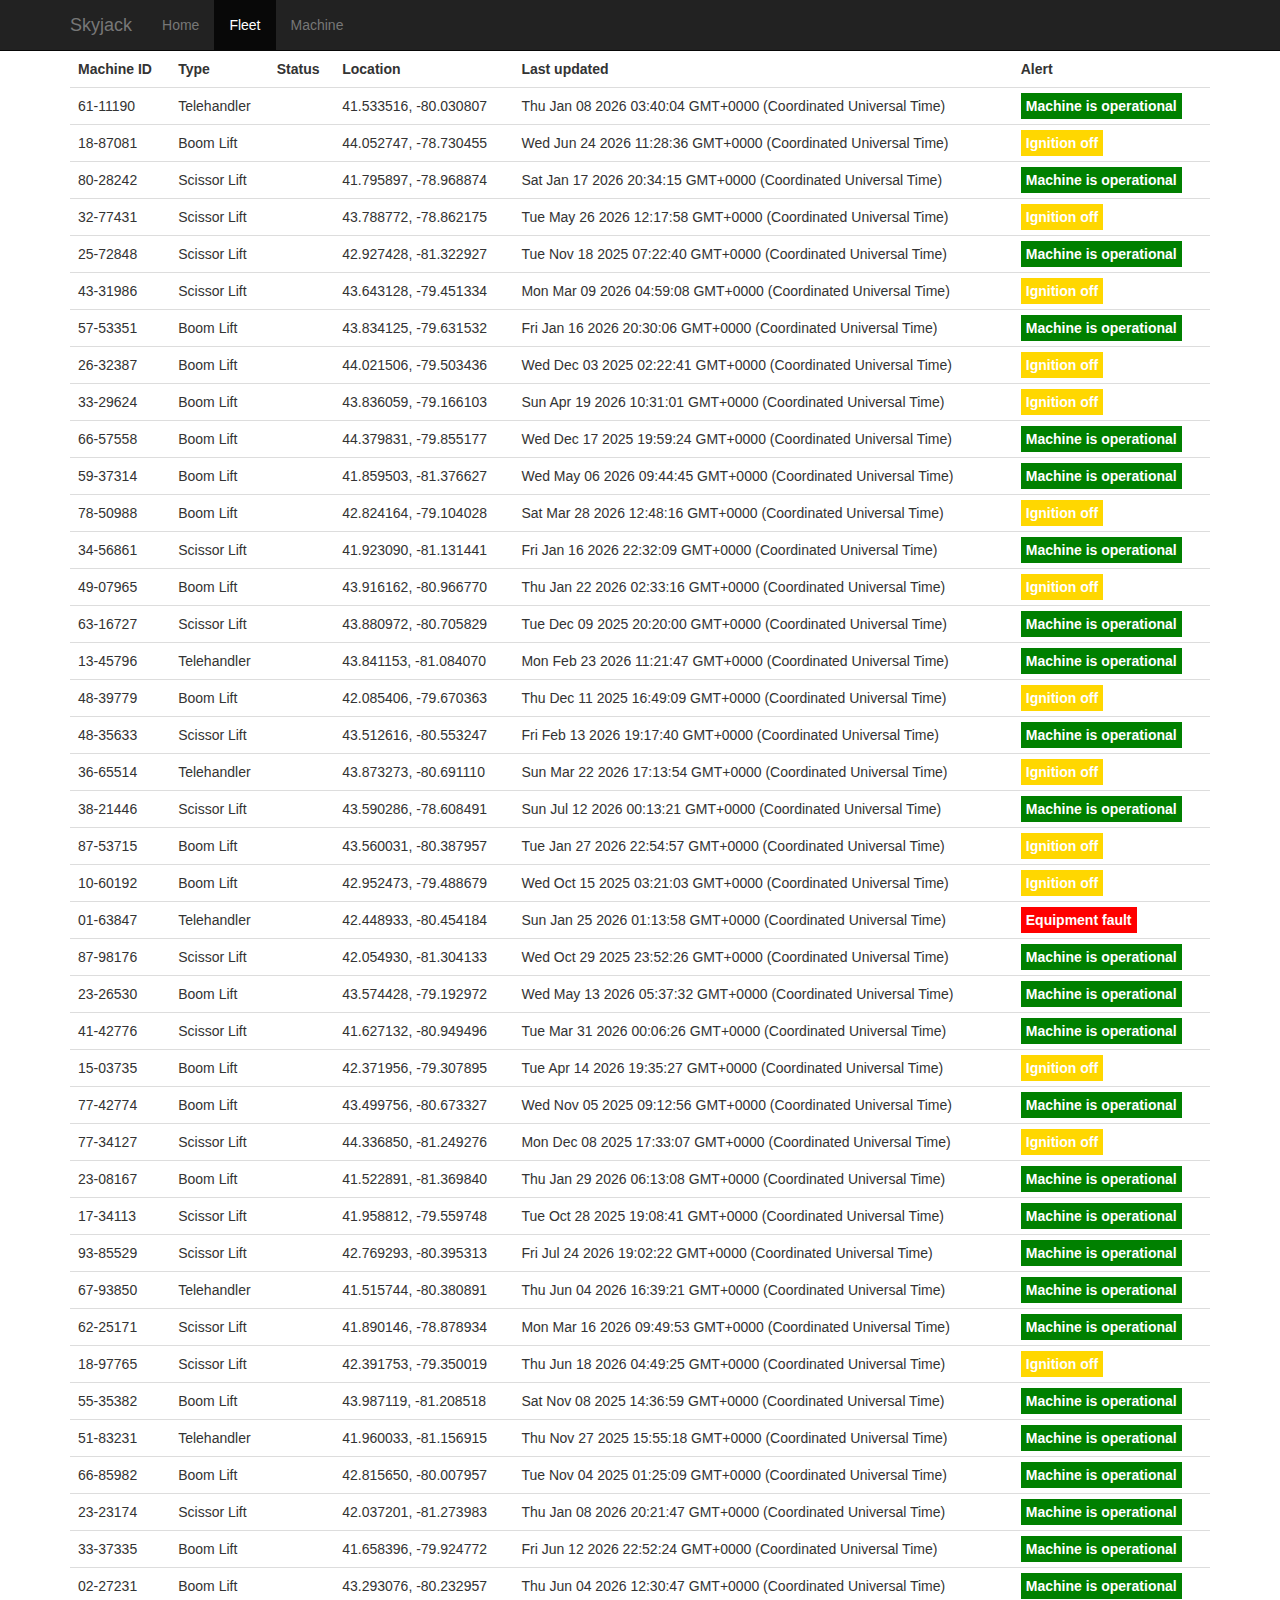
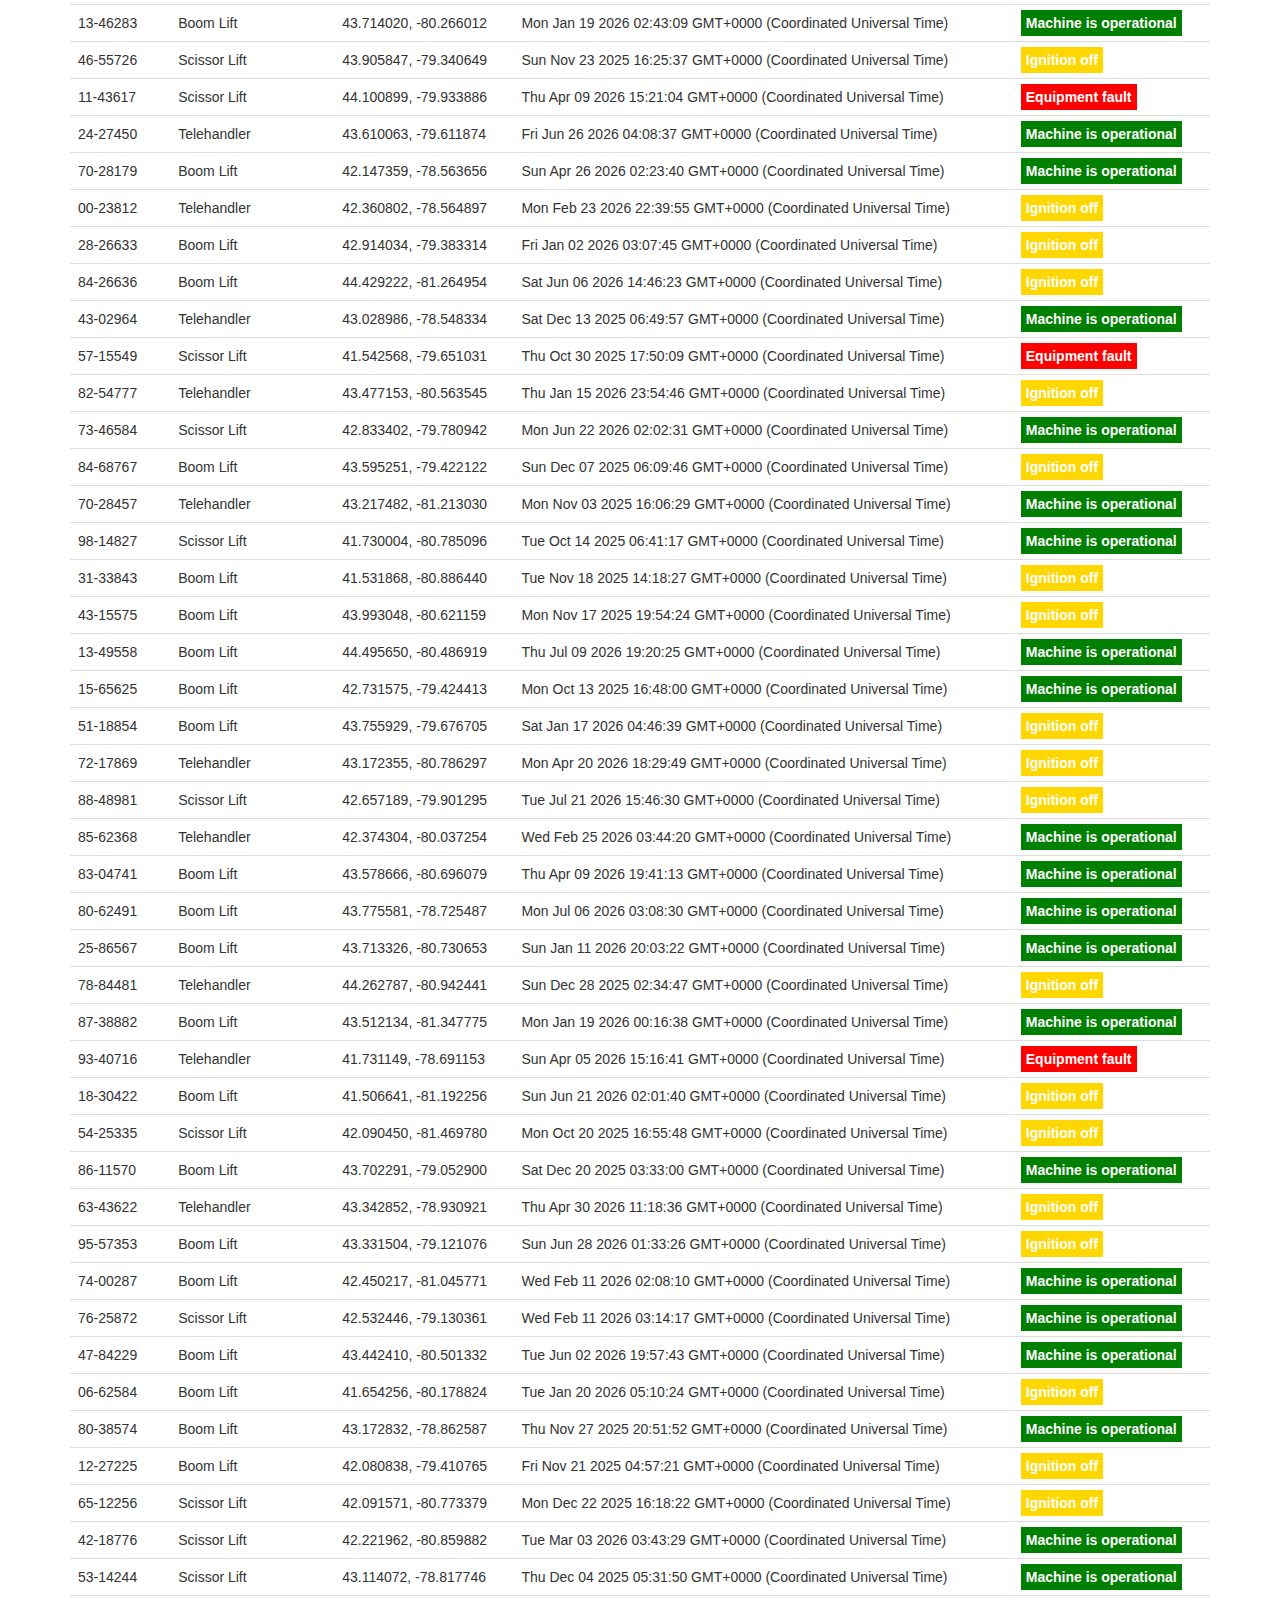
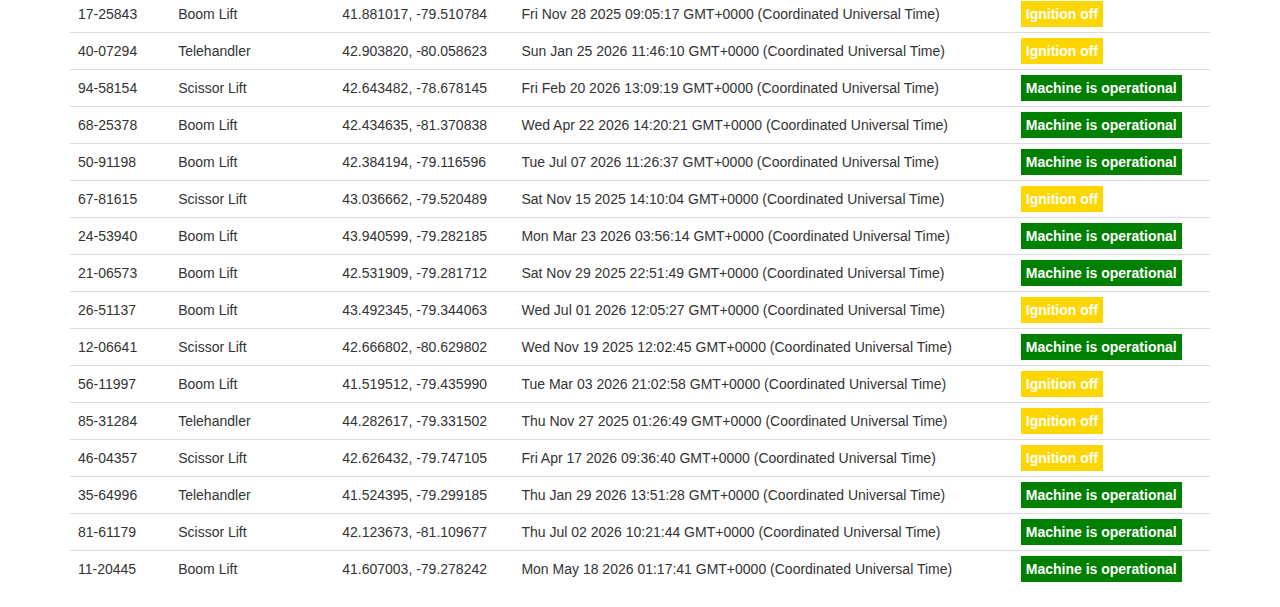
==== fleet.html @ 19a67971 "init" ====
<!doctype html>
<html>
  <head>
    <link href='css/bootstrap.min.css' rel='stylesheet' type='text/css'>
    <link href='css/font-awesome.min.css' rel='stylesheet' type='text/css'>
    <script src='js/jquery.min.js'></script>
    <script src='js/bootstrap.min.js'></script>
    <script src="vex/vex.combined.min.js"></script>
    <script>vex.defaultOptions.className = 'vex-theme-os';</script>
    <link rel="stylesheet" href="vex/vex.css" />
    <link rel="stylesheet" href="vex/vex-theme-os.css" />
    <link href='styles.css' rel='stylesheet' type='text/css'>
    <style>
      .fa.good { color: green; }
      .fa.bad { color: red; }
      .fa.warn { color: gold; }
      span {
        padding: 5px;
        font-weight: bold;
        color: white;
      }
      span.good { background-color: green; }
      span.bad { background-color: red; }
      span.warn { background-color: gold; }
    </style>
  </head>
  <body>
    <div class="navbar navbar-inverse navbar-fixed-top">
      <div class="container">
        <div class="navbar-header">
          <a class="navbar-brand" href="index.html">Skyjack</a>
        </div>
        <div class="collapse navbar-collapse">
          <ul class="nav navbar-nav">
            <li><a href="index.html">Home</a></li>
            <li class='active'><a href="fleet.html">Fleet</a></li>
            <li><a href="machine.html">Machine</a></li>
          </ul>
        </div>
      </div>
    </div>

    <div class='container'>
      <table class='table'>
        <tr>
          <th>Machine ID</th>
          <th>Type</th>
          <th>Status</th>
          <th>Location</th>
          <th>Last updated</th>
          <th>Alert</th>
        </tr>
      </table>
    </div>

    <script>
      function randomString(length, chars) {
        var result = '';
        for (var i = length; i > 0; --i) result += chars[Math.round(Math.random() * (chars.length - 1))];
        return result;
      }

      var machineType = {};
      machineType[0] = 'Scissor Lift';
      machineType[1] = 'Boom Lift';
      machineType[2] = 'Telehandler';

      for (var i = 0; i<100; i++) {
        var newRow = '';
        var rand = Math.random();

        for (var k = 0; k<=5; k++) {
          newRow += '<td>';

          if (k === 0) {
            //machineId
            newRow += randomString(2, '0123456789')+'-'+randomString(5, '0123456789');
          } else if (k === 1) {
            newRow += machineType[Math.round(Math.random()*2)];
          } else if (k === 2) {
            //statusicon
            if (rand > 0.4) {
              newRow += '<i class="good fa fa-thumbs-up"></i>';
            } else if (rand > 0.34) {
              newRow += '<i class="bad fa fa-times"></i>';
            } else {
              newRow += '<i class="warn fa fa-exclamation-triangle"></i>';
            };
          } else if (k === 3) {
            // location
            // 43.558898, -80.270638
            newRow +=  (43 + (Math.random() * 3) - 1.5).toString().substring(0, 9);
            newRow += ', ';
            newRow += (-80 + (Math.random() * 3) - 1.5).toString().substring(0, 10);
          } else if (k === 4) {
            // last updated
            newRow += new Date(new Date() - (Math.random() * 25000000000));
          } else {
            // alert
            if (rand > 0.4) {
              newRow += '<span class="good">Machine is operational</span>';
            } else if (rand > 0.34) {
              newRow += '<span class="bad">Equipment fault</span>';
            } else {
              newRow += '<span class="warn">Ignition off</span>';
            };
          };

          newRow += '</td>';
        };
        $('table').append("<tr>"+newRow+"</tr>");	
      };
    </script>
  </body>
</html>
---- vex/vex.css ----
@keyframes vex-fadein {
  /* line 9, ../sass/_keyframes.sass */
  0% {
    opacity: 0;
  }

  /* line 11, ../sass/_keyframes.sass */
  100% {
    opacity: 1;
  }
}

@-webkit-keyframes vex-fadein {
  /* line 9, ../sass/_keyframes.sass */
  0% {
    opacity: 0;
  }

  /* line 11, ../sass/_keyframes.sass */
  100% {
    opacity: 1;
  }
}

@-moz-keyframes vex-fadein {
  /* line 9, ../sass/_keyframes.sass */
  0% {
    opacity: 0;
  }

  /* line 11, ../sass/_keyframes.sass */
  100% {
    opacity: 1;
  }
}

@-ms-keyframes vex-fadein {
  /* line 9, ../sass/_keyframes.sass */
  0% {
    opacity: 0;
  }

  /* line 11, ../sass/_keyframes.sass */
  100% {
    opacity: 1;
  }
}

@-o-keyframes vex-fadein {
  /* line 9, ../sass/_keyframes.sass */
  0% {
    opacity: 0;
  }

  /* line 11, ../sass/_keyframes.sass */
  100% {
    opacity: 1;
  }
}

@keyframes vex-fadeout {
  /* line 16, ../sass/_keyframes.sass */
  0% {
    opacity: 1;
  }

  /* line 18, ../sass/_keyframes.sass */
  100% {
    opacity: 0;
  }
}

@-webkit-keyframes vex-fadeout {
  /* line 16, ../sass/_keyframes.sass */
  0% {
    opacity: 1;
  }

  /* line 18, ../sass/_keyframes.sass */
  100% {
    opacity: 0;
  }
}

@-moz-keyframes vex-fadeout {
  /* line 16, ../sass/_keyframes.sass */
  0% {
    opacity: 1;
  }

  /* line 18, ../sass/_keyframes.sass */
  100% {
    opacity: 0;
  }
}

@-ms-keyframes vex-fadeout {
  /* line 16, ../sass/_keyframes.sass */
  0% {
    opacity: 1;
  }

  /* line 18, ../sass/_keyframes.sass */
  100% {
    opacity: 0;
  }
}

@-o-keyframes vex-fadeout {
  /* line 16, ../sass/_keyframes.sass */
  0% {
    opacity: 1;
  }

  /* line 18, ../sass/_keyframes.sass */
  100% {
    opacity: 0;
  }
}

@keyframes vex-rotation {
  /* line 127, ../sass/_keyframes.sass */
  0% {
    transform: rotate(0deg);
    -webkit-transform: rotate(0deg);
    -moz-transform: rotate(0deg);
    -ms-transform: rotate(0deg);
    -o-transform: rotate(0deg);
  }

  /* line 129, ../sass/_keyframes.sass */
  100% {
    transform: rotate(359deg);
    -webkit-transform: rotate(359deg);
    -moz-transform: rotate(359deg);
    -ms-transform: rotate(359deg);
    -o-transform: rotate(359deg);
  }
}

@-webkit-keyframes vex-rotation {
  /* line 127, ../sass/_keyframes.sass */
  0% {
    transform: rotate(0deg);
    -webkit-transform: rotate(0deg);
    -moz-transform: rotate(0deg);
    -ms-transform: rotate(0deg);
    -o-transform: rotate(0deg);
  }

  /* line 129, ../sass/_keyframes.sass */
  100% {
    transform: rotate(359deg);
    -webkit-transform: rotate(359deg);
    -moz-transform: rotate(359deg);
    -ms-transform: rotate(359deg);
    -o-transform: rotate(359deg);
  }
}

@-moz-keyframes vex-rotation {
  /* line 127, ../sass/_keyframes.sass */
  0% {
    transform: rotate(0deg);
    -webkit-transform: rotate(0deg);
    -moz-transform: rotate(0deg);
    -ms-transform: rotate(0deg);
    -o-transform: rotate(0deg);
  }

  /* line 129, ../sass/_keyframes.sass */
  100% {
    transform: rotate(359deg);
    -webkit-transform: rotate(359deg);
    -moz-transform: rotate(359deg);
    -ms-transform: rotate(359deg);
    -o-transform: rotate(359deg);
  }
}

@-ms-keyframes vex-rotation {
  /* line 127, ../sass/_keyframes.sass */
  0% {
    transform: rotate(0deg);
    -webkit-transform: rotate(0deg);
    -moz-transform: rotate(0deg);
    -ms-transform: rotate(0deg);
    -o-transform: rotate(0deg);
  }

  /* line 129, ../sass/_keyframes.sass */
  100% {
    transform: rotate(359deg);
    -webkit-transform: rotate(359deg);
    -moz-transform: rotate(359deg);
    -ms-transform: rotate(359deg);
    -o-transform: rotate(359deg);
  }
}

@-o-keyframes vex-rotation {
  /* line 127, ../sass/_keyframes.sass */
  0% {
    transform: rotate(0deg);
    -webkit-transform: rotate(0deg);
    -moz-transform: rotate(0deg);
    -ms-transform: rotate(0deg);
    -o-transform: rotate(0deg);
  }

  /* line 129, ../sass/_keyframes.sass */
  100% {
    transform: rotate(359deg);
    -webkit-transform: rotate(359deg);
    -moz-transform: rotate(359deg);
    -ms-transform: rotate(359deg);
    -o-transform: rotate(359deg);
  }
}

/* line 11, ../sass/vex.sass */
.vex, .vex *, .vex *:before, .vex *:after {
  -webkit-box-sizing: border-box;
  -moz-box-sizing: border-box;
  box-sizing: border-box;
}

/* line 14, ../sass/vex.sass */
.vex {
  position: fixed;
  overflow: auto;
  -webkit-overflow-scrolling: touch;
  z-index: 1111;
  top: 0;
  right: 0;
  bottom: 0;
  left: 0;
}

/* line 25, ../sass/vex.sass */
.vex-overlay {
  background: black;
  filter: alpha(opacity=40);
  -ms-filter: "progid:DXImageTransform.Microsoft.Alpha(Opacity=40)";
}

/* line 30, ../sass/vex.sass */
.vex-overlay {
  animation: vex-fadein 0.5s;
  -webkit-animation: vex-fadein 0.5s;
  -moz-animation: vex-fadein 0.5s;
  -ms-animation: vex-fadein 0.5s;
  -o-animation: vex-fadein 0.5s;
  -webkit-backface-visibility: hidden;
  position: fixed;
  background: rgba(0, 0, 0, 0.4);
  top: 0;
  right: 0;
  bottom: 0;
  left: 0;
}
/* line 39, ../sass/vex.sass */
.vex.vex-closing .vex-overlay {
  animation: vex-fadeout 0.5s;
  -webkit-animation: vex-fadeout 0.5s;
  -moz-animation: vex-fadeout 0.5s;
  -ms-animation: vex-fadeout 0.5s;
  -o-animation: vex-fadeout 0.5s;
  -webkit-backface-visibility: hidden;
}

/* line 42, ../sass/vex.sass */
.vex-content {
  animation: vex-fadein 0.5s;
  -webkit-animation: vex-fadein 0.5s;
  -moz-animation: vex-fadein 0.5s;
  -ms-animation: vex-fadein 0.5s;
  -o-animation: vex-fadein 0.5s;
  -webkit-backface-visibility: hidden;
  background: white;
}
/* line 46, ../sass/vex.sass */
.vex.vex-closing .vex-content {
  animation: vex-fadeout 0.5s;
  -webkit-animation: vex-fadeout 0.5s;
  -moz-animation: vex-fadeout 0.5s;
  -ms-animation: vex-fadeout 0.5s;
  -o-animation: vex-fadeout 0.5s;
  -webkit-backface-visibility: hidden;
}

/* line 49, ../sass/vex.sass */
.vex-close:before {
  font-family: Arial, sans-serif;
  content: "\00D7";
}

/* line 53, ../sass/vex.sass */
.vex-dialog-form {
  margin: 0;
}

/* line 56, ../sass/vex.sass */
.vex-dialog-button {
  -webkit-appearance: none;
  cursor: pointer;
}

/* line 60, ../sass/vex.sass */
.vex-loading-spinner {
  animation: vex-rotation 0.7s linear infinite;
  -webkit-animation: vex-rotation 0.7s linear infinite;
  -moz-animation: vex-rotation 0.7s linear infinite;
  -ms-animation: vex-rotation 0.7s linear infinite;
  -o-animation: vex-rotation 0.7s linear infinite;
  -webkit-backface-visibility: hidden;
  -webkit-box-shadow: 0 0 1em rgba(0, 0, 0, 0.1);
  -moz-box-shadow: 0 0 1em rgba(0, 0, 0, 0.1);
  box-shadow: 0 0 1em rgba(0, 0, 0, 0.1);
  position: fixed;
  z-index: 1112;
  margin: auto;
  top: 0;
  right: 0;
  bottom: 0;
  left: 0;
  height: 2em;
  width: 2em;
  background: white;
}

/* line 76, ../sass/vex.sass */
body.vex-open {
  overflow: hidden;
}
---- vex/vex-theme-os.css ----
@keyframes vex-flyin {
  /* line 25, ../sass/_keyframes.sass */
  0% {
    opacity: 0;
    transform: translateY(-40px);
    -webkit-transform: translateY(-40px);
    -moz-transform: translateY(-40px);
    -ms-transform: translateY(-40px);
    -o-transform: translateY(-40px);
  }

  /* line 28, ../sass/_keyframes.sass */
  100% {
    opacity: 1;
    transform: translateY(0);
    -webkit-transform: translateY(0);
    -moz-transform: translateY(0);
    -ms-transform: translateY(0);
    -o-transform: translateY(0);
  }
}

@-webkit-keyframes vex-flyin {
  /* line 25, ../sass/_keyframes.sass */
  0% {
    opacity: 0;
    transform: translateY(-40px);
    -webkit-transform: translateY(-40px);
    -moz-transform: translateY(-40px);
    -ms-transform: translateY(-40px);
    -o-transform: translateY(-40px);
  }

  /* line 28, ../sass/_keyframes.sass */
  100% {
    opacity: 1;
    transform: translateY(0);
    -webkit-transform: translateY(0);
    -moz-transform: translateY(0);
    -ms-transform: translateY(0);
    -o-transform: translateY(0);
  }
}

@-moz-keyframes vex-flyin {
  /* line 25, ../sass/_keyframes.sass */
  0% {
    opacity: 0;
    transform: translateY(-40px);
    -webkit-transform: translateY(-40px);
    -moz-transform: translateY(-40px);
    -ms-transform: translateY(-40px);
    -o-transform: translateY(-40px);
  }

  /* line 28, ../sass/_keyframes.sass */
  100% {
    opacity: 1;
    transform: translateY(0);
    -webkit-transform: translateY(0);
    -moz-transform: translateY(0);
    -ms-transform: translateY(0);
    -o-transform: translateY(0);
  }
}

@-ms-keyframes vex-flyin {
  /* line 25, ../sass/_keyframes.sass */
  0% {
    opacity: 0;
    transform: translateY(-40px);
    -webkit-transform: translateY(-40px);
    -moz-transform: translateY(-40px);
    -ms-transform: translateY(-40px);
    -o-transform: translateY(-40px);
  }

  /* line 28, ../sass/_keyframes.sass */
  100% {
    opacity: 1;
    transform: translateY(0);
    -webkit-transform: translateY(0);
    -moz-transform: translateY(0);
    -ms-transform: translateY(0);
    -o-transform: translateY(0);
  }
}

@-o-keyframes vex-flyin {
  /* line 25, ../sass/_keyframes.sass */
  0% {
    opacity: 0;
    transform: translateY(-40px);
    -webkit-transform: translateY(-40px);
    -moz-transform: translateY(-40px);
    -ms-transform: translateY(-40px);
    -o-transform: translateY(-40px);
  }

  /* line 28, ../sass/_keyframes.sass */
  100% {
    opacity: 1;
    transform: translateY(0);
    -webkit-transform: translateY(0);
    -moz-transform: translateY(0);
    -ms-transform: translateY(0);
    -o-transform: translateY(0);
  }
}

@keyframes vex-flyout {
  /* line 34, ../sass/_keyframes.sass */
  0% {
    opacity: 1;
    transform: translateY(0);
    -webkit-transform: translateY(0);
    -moz-transform: translateY(0);
    -ms-transform: translateY(0);
    -o-transform: translateY(0);
  }

  /* line 37, ../sass/_keyframes.sass */
  100% {
    opacity: 0;
    transform: translateY(-40px);
    -webkit-transform: translateY(-40px);
    -moz-transform: translateY(-40px);
    -ms-transform: translateY(-40px);
    -o-transform: translateY(-40px);
  }
}

@-webkit-keyframes vex-flyout {
  /* line 34, ../sass/_keyframes.sass */
  0% {
    opacity: 1;
    transform: translateY(0);
    -webkit-transform: translateY(0);
    -moz-transform: translateY(0);
    -ms-transform: translateY(0);
    -o-transform: translateY(0);
  }

  /* line 37, ../sass/_keyframes.sass */
  100% {
    opacity: 0;
    transform: translateY(-40px);
    -webkit-transform: translateY(-40px);
    -moz-transform: translateY(-40px);
    -ms-transform: translateY(-40px);
    -o-transform: translateY(-40px);
  }
}

@-moz-keyframes vex-flyout {
  /* line 34, ../sass/_keyframes.sass */
  0% {
    opacity: 1;
    transform: translateY(0);
    -webkit-transform: translateY(0);
    -moz-transform: translateY(0);
    -ms-transform: translateY(0);
    -o-transform: translateY(0);
  }

  /* line 37, ../sass/_keyframes.sass */
  100% {
    opacity: 0;
    transform: translateY(-40px);
    -webkit-transform: translateY(-40px);
    -moz-transform: translateY(-40px);
    -ms-transform: translateY(-40px);
    -o-transform: translateY(-40px);
  }
}

@-ms-keyframes vex-flyout {
  /* line 34, ../sass/_keyframes.sass */
  0% {
    opacity: 1;
    transform: translateY(0);
    -webkit-transform: translateY(0);
    -moz-transform: translateY(0);
    -ms-transform: translateY(0);
    -o-transform: translateY(0);
  }

  /* line 37, ../sass/_keyframes.sass */
  100% {
    opacity: 0;
    transform: translateY(-40px);
    -webkit-transform: translateY(-40px);
    -moz-transform: translateY(-40px);
    -ms-transform: translateY(-40px);
    -o-transform: translateY(-40px);
  }
}

@-o-keyframes vex-flyout {
  /* line 34, ../sass/_keyframes.sass */
  0% {
    opacity: 1;
    transform: translateY(0);
    -webkit-transform: translateY(0);
    -moz-transform: translateY(0);
    -ms-transform: translateY(0);
    -o-transform: translateY(0);
  }

  /* line 37, ../sass/_keyframes.sass */
  100% {
    opacity: 0;
    transform: translateY(-40px);
    -webkit-transform: translateY(-40px);
    -moz-transform: translateY(-40px);
    -ms-transform: translateY(-40px);
    -o-transform: translateY(-40px);
  }
}

@keyframes vex-pulse {
  /* line 136, ../sass/_keyframes.sass */
  0% {
    -webkit-box-shadow: inset 0 0 0 300px transparent;
    -moz-box-shadow: inset 0 0 0 300px transparent;
    box-shadow: inset 0 0 0 300px transparent;
  }

  /* line 138, ../sass/_keyframes.sass */
  70% {
    -webkit-box-shadow: inset 0 0 0 300px rgba(255, 255, 255, 0.25);
    -moz-box-shadow: inset 0 0 0 300px rgba(255, 255, 255, 0.25);
    box-shadow: inset 0 0 0 300px rgba(255, 255, 255, 0.25);
  }

  /* line 140, ../sass/_keyframes.sass */
  100% {
    -webkit-box-shadow: inset 0 0 0 300px transparent;
    -moz-box-shadow: inset 0 0 0 300px transparent;
    box-shadow: inset 0 0 0 300px transparent;
  }
}

@-webkit-keyframes vex-pulse {
  /* line 136, ../sass/_keyframes.sass */
  0% {
    -webkit-box-shadow: inset 0 0 0 300px transparent;
    -moz-box-shadow: inset 0 0 0 300px transparent;
    box-shadow: inset 0 0 0 300px transparent;
  }

  /* line 138, ../sass/_keyframes.sass */
  70% {
    -webkit-box-shadow: inset 0 0 0 300px rgba(255, 255, 255, 0.25);
    -moz-box-shadow: inset 0 0 0 300px rgba(255, 255, 255, 0.25);
    box-shadow: inset 0 0 0 300px rgba(255, 255, 255, 0.25);
  }

  /* line 140, ../sass/_keyframes.sass */
  100% {
    -webkit-box-shadow: inset 0 0 0 300px transparent;
    -moz-box-shadow: inset 0 0 0 300px transparent;
    box-shadow: inset 0 0 0 300px transparent;
  }
}

@-moz-keyframes vex-pulse {
  /* line 136, ../sass/_keyframes.sass */
  0% {
    -webkit-box-shadow: inset 0 0 0 300px transparent;
    -moz-box-shadow: inset 0 0 0 300px transparent;
    box-shadow: inset 0 0 0 300px transparent;
  }

  /* line 138, ../sass/_keyframes.sass */
  70% {
    -webkit-box-shadow: inset 0 0 0 300px rgba(255, 255, 255, 0.25);
    -moz-box-shadow: inset 0 0 0 300px rgba(255, 255, 255, 0.25);
    box-shadow: inset 0 0 0 300px rgba(255, 255, 255, 0.25);
  }

  /* line 140, ../sass/_keyframes.sass */
  100% {
    -webkit-box-shadow: inset 0 0 0 300px transparent;
    -moz-box-shadow: inset 0 0 0 300px transparent;
    box-shadow: inset 0 0 0 300px transparent;
  }
}

@-ms-keyframes vex-pulse {
  /* line 136, ../sass/_keyframes.sass */
  0% {
    -webkit-box-shadow: inset 0 0 0 300px transparent;
    -moz-box-shadow: inset 0 0 0 300px transparent;
    box-shadow: inset 0 0 0 300px transparent;
  }

  /* line 138, ../sass/_keyframes.sass */
  70% {
    -webkit-box-shadow: inset 0 0 0 300px rgba(255, 255, 255, 0.25);
    -moz-box-shadow: inset 0 0 0 300px rgba(255, 255, 255, 0.25);
    box-shadow: inset 0 0 0 300px rgba(255, 255, 255, 0.25);
  }

  /* line 140, ../sass/_keyframes.sass */
  100% {
    -webkit-box-shadow: inset 0 0 0 300px transparent;
    -moz-box-shadow: inset 0 0 0 300px transparent;
    box-shadow: inset 0 0 0 300px transparent;
  }
}

@-o-keyframes vex-pulse {
  /* line 136, ../sass/_keyframes.sass */
  0% {
    -webkit-box-shadow: inset 0 0 0 300px transparent;
    -moz-box-shadow: inset 0 0 0 300px transparent;
    box-shadow: inset 0 0 0 300px transparent;
  }

  /* line 138, ../sass/_keyframes.sass */
  70% {
    -webkit-box-shadow: inset 0 0 0 300px rgba(255, 255, 255, 0.25);
    -moz-box-shadow: inset 0 0 0 300px rgba(255, 255, 255, 0.25);
    box-shadow: inset 0 0 0 300px rgba(255, 255, 255, 0.25);
  }

  /* line 140, ../sass/_keyframes.sass */
  100% {
    -webkit-box-shadow: inset 0 0 0 300px transparent;
    -moz-box-shadow: inset 0 0 0 300px transparent;
    box-shadow: inset 0 0 0 300px transparent;
  }
}

/* line 13, ../sass/vex-theme-os.sass */
.vex.vex-theme-os {
  padding-top: 160px;
  padding-bottom: 160px;
}
/* line 17, ../sass/vex-theme-os.sass */
.vex.vex-theme-os.vex-closing .vex-content {
  animation: vex-flyout 0.5s;
  -webkit-animation: vex-flyout 0.5s;
  -moz-animation: vex-flyout 0.5s;
  -ms-animation: vex-flyout 0.5s;
  -o-animation: vex-flyout 0.5s;
  -webkit-backface-visibility: hidden;
}
/* line 20, ../sass/vex-theme-os.sass */
.vex.vex-theme-os .vex-content {
  animation: vex-flyin 0.5s;
  -webkit-animation: vex-flyin 0.5s;
  -moz-animation: vex-flyin 0.5s;
  -ms-animation: vex-flyin 0.5s;
  -o-animation: vex-flyin 0.5s;
  -webkit-backface-visibility: hidden;
}
/* line 23, ../sass/vex-theme-os.sass */
.vex.vex-theme-os .vex-content {
  -webkit-border-radius: 5px;
  -moz-border-radius: 5px;
  -ms-border-radius: 5px;
  -o-border-radius: 5px;
  border-radius: 5px;
  -webkit-box-shadow: inset 0 1px #a6a6a6, 0 0 0 1px rgba(0, 0, 0, 0.08);
  -moz-box-shadow: inset 0 1px #a6a6a6, 0 0 0 1px rgba(0, 0, 0, 0.08);
  box-shadow: inset 0 1px #a6a6a6, 0 0 0 1px rgba(0, 0, 0, 0.08);
  font-family: "Helvetica Neue", sans-serif;
  border-top: 20px solid #bbbbbb;
  background: #f0f0f0;
  color: #444444;
  padding: 1em;
  position: relative;
  margin: 0 auto;
  max-width: 100%;
  width: 450px;
  font-size: 1.1em;
  line-height: 1.5em;
}
/* line 38, ../sass/vex-theme-os.sass */
.vex.vex-theme-os .vex-content h1, .vex.vex-theme-os .vex-content h2, .vex.vex-theme-os .vex-content h3, .vex.vex-theme-os .vex-content h4, .vex.vex-theme-os .vex-content h5, .vex.vex-theme-os .vex-content h6, .vex.vex-theme-os .vex-content p, .vex.vex-theme-os .vex-content ul, .vex.vex-theme-os .vex-content li {
  color: inherit;
}
/* line 41, ../sass/vex-theme-os.sass */
.vex.vex-theme-os .vex-close {
  -webkit-border-radius: 0 5px 0 0;
  -moz-border-radius: 0 5px 0 0;
  -ms-border-radius: 0 5px 0 0;
  -o-border-radius: 0 5px 0 0;
  border-radius: 0 5px 0 0;
  position: absolute;
  top: 0;
  right: 0;
  cursor: pointer;
}
/* line 48, ../sass/vex-theme-os.sass */
.vex.vex-theme-os .vex-close:before {
  -webkit-border-radius: 3px;
  -moz-border-radius: 3px;
  -ms-border-radius: 3px;
  -o-border-radius: 3px;
  border-radius: 3px;
  position: absolute;
  content: "\00D7";
  font-size: 26px;
  font-weight: normal;
  line-height: 31px;
  height: 30px;
  width: 30px;
  text-align: center;
  top: 3px;
  right: 3px;
  color: #bbbbbb;
  background: transparent;
}
/* line 63, ../sass/vex-theme-os.sass */
.vex.vex-theme-os .vex-close:hover:before, .vex.vex-theme-os .vex-close:active:before {
  color: #777777;
  background: #e0e0e0;
}
/* line 69, ../sass/vex-theme-os.sass */
.vex.vex-theme-os .vex-dialog-form .vex-dialog-message {
  margin-bottom: 0.5em;
}
/* line 72, ../sass/vex-theme-os.sass */
.vex.vex-theme-os .vex-dialog-form .vex-dialog-input {
  margin-bottom: 1em;
}
/* line 75, ../sass/vex-theme-os.sass */
.vex.vex-theme-os .vex-dialog-form .vex-dialog-input textarea, .vex.vex-theme-os .vex-dialog-form .vex-dialog-input input[type="date"], .vex.vex-theme-os .vex-dialog-form .vex-dialog-input input[type="datetime"], .vex.vex-theme-os .vex-dialog-form .vex-dialog-input input[type="datetime-local"], .vex.vex-theme-os .vex-dialog-form .vex-dialog-input input[type="email"], .vex.vex-theme-os .vex-dialog-form .vex-dialog-input input[type="month"], .vex.vex-theme-os .vex-dialog-form .vex-dialog-input input[type="number"], .vex.vex-theme-os .vex-dialog-form .vex-dialog-input input[type="password"], .vex.vex-theme-os .vex-dialog-form .vex-dialog-input input[type="search"], .vex.vex-theme-os .vex-dialog-form .vex-dialog-input input[type="tel"], .vex.vex-theme-os .vex-dialog-form .vex-dialog-input input[type="text"], .vex.vex-theme-os .vex-dialog-form .vex-dialog-input input[type="time"], .vex.vex-theme-os .vex-dialog-form .vex-dialog-input input[type="url"], .vex.vex-theme-os .vex-dialog-form .vex-dialog-input input[type="week"] {
  -webkit-border-radius: 3px;
  -moz-border-radius: 3px;
  -ms-border-radius: 3px;
  -o-border-radius: 3px;
  border-radius: 3px;
  background: white;
  width: 100%;
  padding: 0.25em 0.67em;
  border: 0;
  font-family: inherit;
  font-weight: inherit;
  font-size: inherit;
  min-height: 2.5em;
  margin: 0 0 0.25em;
}
/* line 87, ../sass/vex-theme-os.sass */
.vex.vex-theme-os .vex-dialog-form .vex-dialog-input textarea:focus, .vex.vex-theme-os .vex-dialog-form .vex-dialog-input input[type="date"]:focus, .vex.vex-theme-os .vex-dialog-form .vex-dialog-input input[type="datetime"]:focus, .vex.vex-theme-os .vex-dialog-form .vex-dialog-input input[type="datetime-local"]:focus, .vex.vex-theme-os .vex-dialog-form .vex-dialog-input input[type="email"]:focus, .vex.vex-theme-os .vex-dialog-form .vex-dialog-input input[type="month"]:focus, .vex.vex-theme-os .vex-dialog-form .vex-dialog-input input[type="number"]:focus, .vex.vex-theme-os .vex-dialog-form .vex-dialog-input input[type="password"]:focus, .vex.vex-theme-os .vex-dialog-form .vex-dialog-input input[type="search"]:focus, .vex.vex-theme-os .vex-dialog-form .vex-dialog-input input[type="tel"]:focus, .vex.vex-theme-os .vex-dialog-form .vex-dialog-input input[type="text"]:focus, .vex.vex-theme-os .vex-dialog-form .vex-dialog-input input[type="time"]:focus, .vex.vex-theme-os .vex-dialog-form .vex-dialog-input input[type="url"]:focus, .vex.vex-theme-os .vex-dialog-form .vex-dialog-input input[type="week"]:focus {
  -webkit-box-shadow: inset 0 0 0 1px #3288e6;
  -moz-box-shadow: inset 0 0 0 1px #3288e6;
  box-shadow: inset 0 0 0 1px #3288e6;
  outline: none;
}
/* line 91, ../sass/vex-theme-os.sass */
.vex.vex-theme-os .vex-dialog-form .vex-dialog-buttons {
  *zoom: 1;
}
/* line 38, ../../../../../.rvm/gems/ruby-1.9.3-p194/gems/compass-0.12.2/frameworks/compass/stylesheets/compass/utilities/general/_clearfix.scss */
.vex.vex-theme-os .vex-dialog-form .vex-dialog-buttons:after {
  content: "";
  display: table;
  clear: both;
}
/* line 94, ../sass/vex-theme-os.sass */
.vex.vex-theme-os .vex-dialog-button {
  -webkit-border-radius: 3px;
  -moz-border-radius: 3px;
  -ms-border-radius: 3px;
  -o-border-radius: 3px;
  border-radius: 3px;
  border: 0;
  float: right;
  margin: 0 0 0 0.5em;
  font-family: inherit;
  text-transform: uppercase;
  letter-spacing: 0.1em;
  font-size: 0.8em;
  line-height: 1em;
  padding: 0.75em 2em;
}
/* line 106, ../sass/vex-theme-os.sass */
.vex.vex-theme-os .vex-dialog-button.vex-last {
  margin-left: 0;
}
/* line 109, ../sass/vex-theme-os.sass */
.vex.vex-theme-os .vex-dialog-button:focus {
  animation: vex-pulse 1.1s infinite;
  -webkit-animation: vex-pulse 1.1s infinite;
  -moz-animation: vex-pulse 1.1s infinite;
  -ms-animation: vex-pulse 1.1s infinite;
  -o-animation: vex-pulse 1.1s infinite;
  -webkit-backface-visibility: hidden;
  outline: none;
}
@media (max-width: 568px) {
  /* line 109, ../sass/vex-theme-os.sass */
  .vex.vex-theme-os .vex-dialog-button:focus {
    animation: none;
    -webkit-animation: none;
    -moz-animation: none;
    -ms-animation: none;
    -o-animation: none;
    -webkit-backface-visibility: hidden;
  }
}
/* line 118, ../sass/vex-theme-os.sass */
.vex.vex-theme-os .vex-dialog-button.vex-dialog-button-primary {
  background: #3288e6;
  color: white;
}
/* line 122, ../sass/vex-theme-os.sass */
.vex.vex-theme-os .vex-dialog-button.vex-dialog-button-secondary {
  background: #e0e0e0;
  color: #777777;
}

/* line 126, ../sass/vex-theme-os.sass */
.vex-loading-spinner.vex-theme-os {
  -webkit-box-shadow: 0 0 0 1px rgba(0, 0, 0, 0.2), 0 0 0.5em rgba(0, 0, 0, 0.2);
  -moz-box-shadow: 0 0 0 1px rgba(0, 0, 0, 0.2), 0 0 0.5em rgba(0, 0, 0, 0.2);
  box-shadow: 0 0 0 1px rgba(0, 0, 0, 0.2), 0 0 0.5em rgba(0, 0, 0, 0.2);
  -webkit-border-radius: 100%;
  -moz-border-radius: 100%;
  -ms-border-radius: 100%;
  -o-border-radius: 100%;
  border-radius: 100%;
  background: rgba(255, 255, 255, 0.2);
  width: 0;
  height: 0;
  border: 1.2em solid #bbbbbb;
  border-top-color: #f0f0f0;
  border-bottom-color: #f0f0f0;
}
---- styles.css ----
body {
  padding-top: 50px;
}
.starter-template {
  padding: 40px 15px;
  text-align: center;
}

div.map {
  width: 100%;
  position: relative;
}

img.map {
  width: 100%;
}

.pin {
  display: block;
  width: 20px;
  height: 20px;
  background-color: #ea2f0c;
  border-radius: 50%;
  position: absolute;
}

#pin1 {	top: 70px; left: 310px; }
#pin2 {	top: 140px; left: 316px; }
#pin3 {	top: 200px; left: 290px; }
#pin4 {	top: 65px; left: 140px; }

.navbar-brand {
  background-image: url('img/Skyjack_LOGO.png');
}

.vex {
  padding: 10% 25%;
}
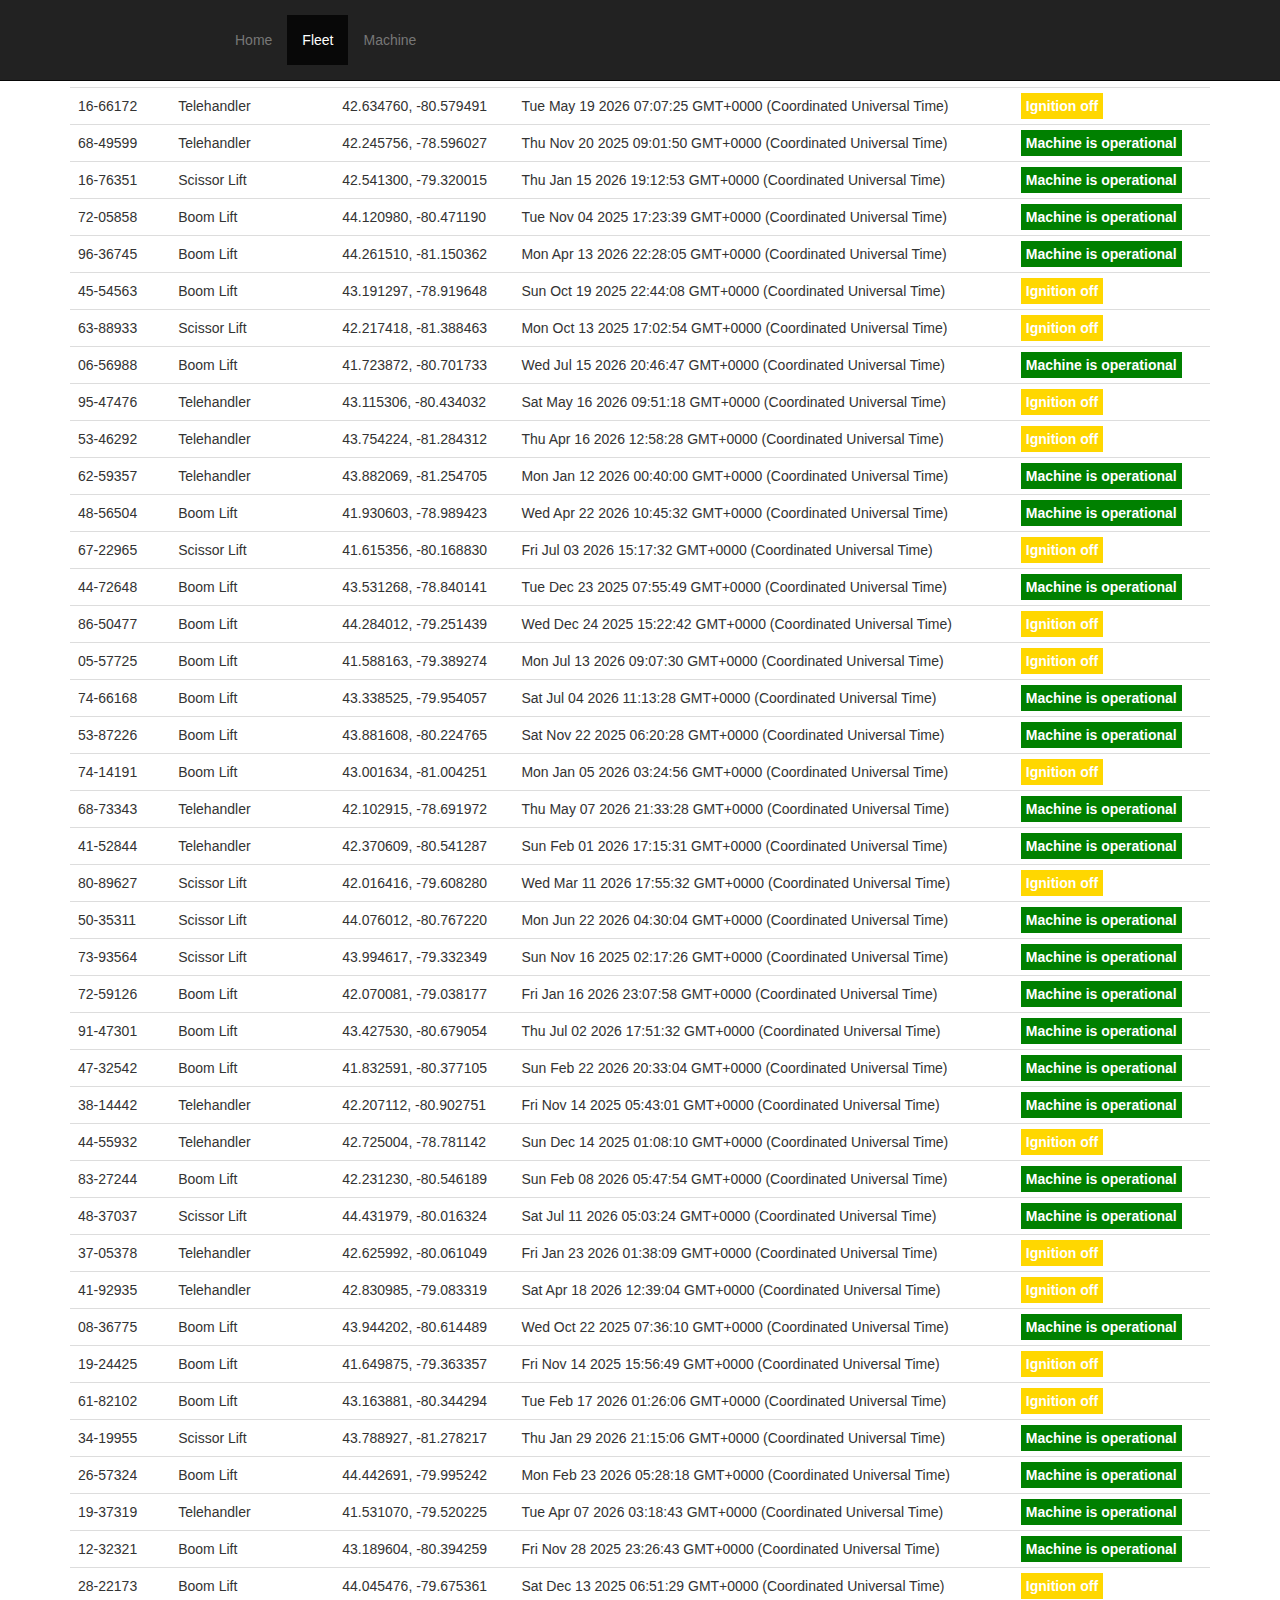
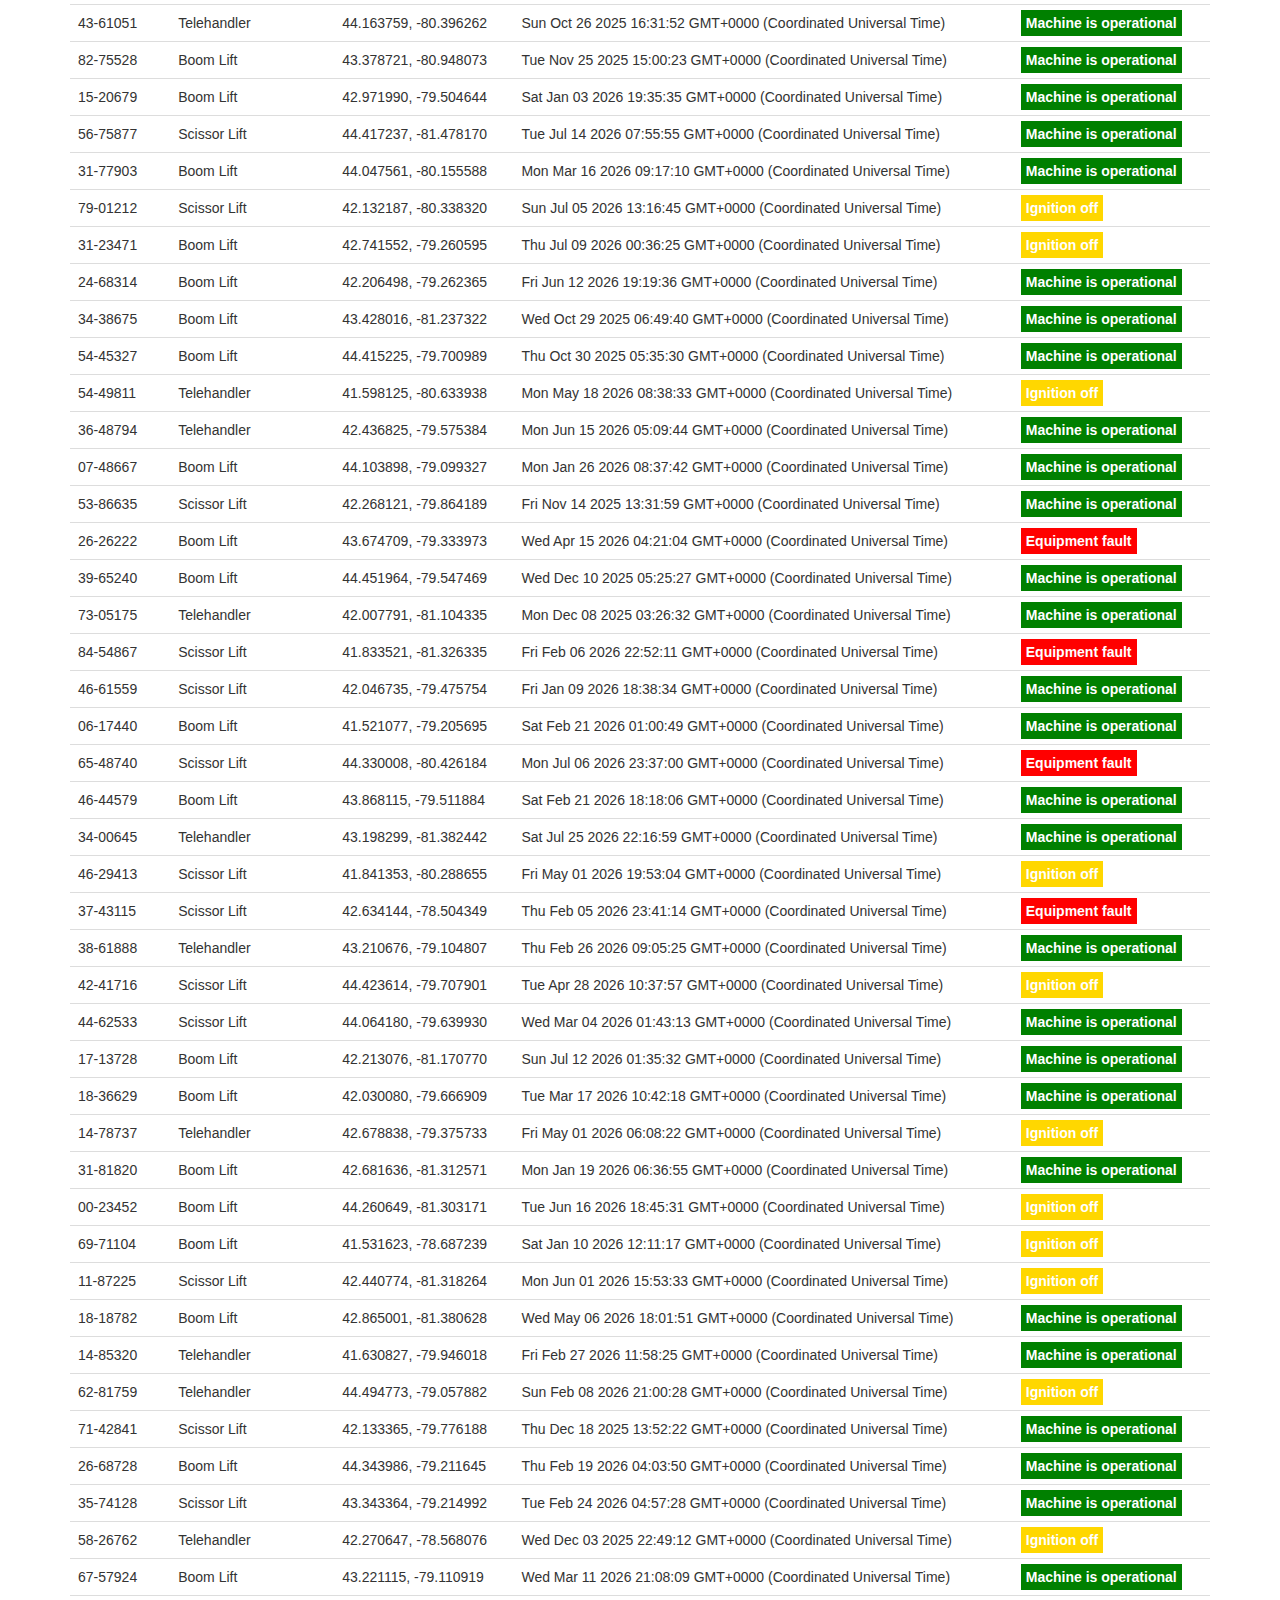
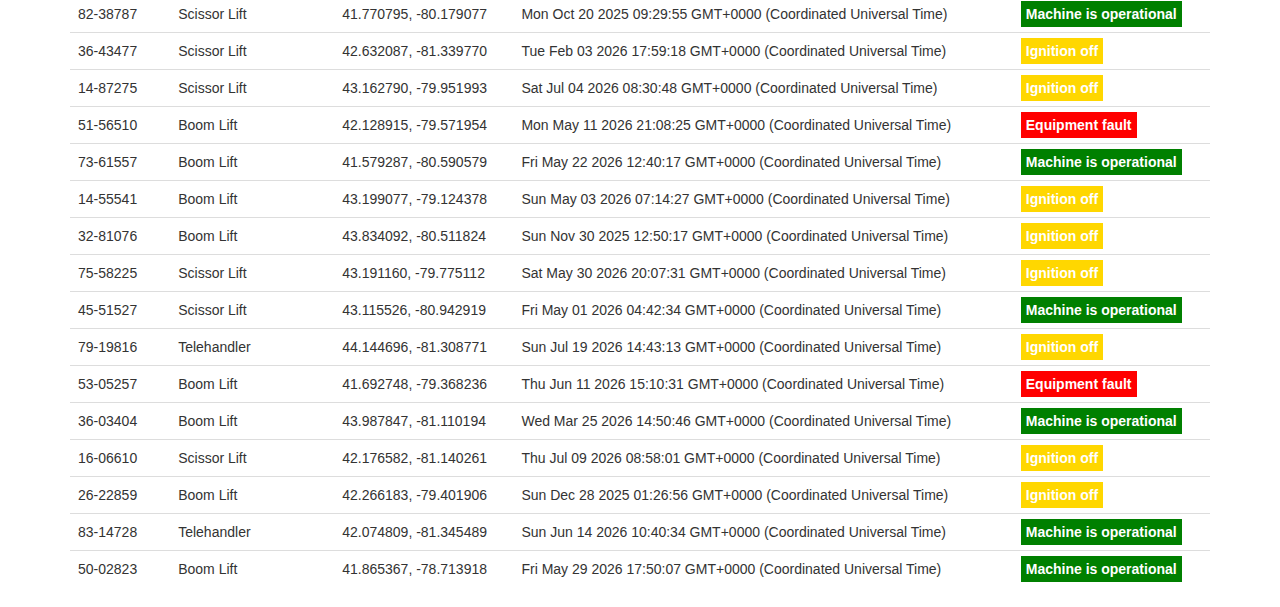
==== commit 2587f15a: "skyjack logo" ====
--- a/fleet.html
+++ b/fleet.html
@@ -2,6 +2,7 @@
 <html>
   <head>
     <link href='css/bootstrap.min.css' rel='stylesheet' type='text/css'>
+    <link href='css/logo-nav.css' rel='stylesheet' type='text/css'>
     <link href='css/font-awesome.min.css' rel='stylesheet' type='text/css'>
     <script src='js/jquery.min.js'></script>
     <script src='js/bootstrap.min.js'></script>
@@ -28,7 +29,7 @@
     <div class="navbar navbar-inverse navbar-fixed-top">
       <div class="container">
         <div class="navbar-header">
-          <a class="navbar-brand" href="index.html">Skyjack</a>
+          <a class="navbar-brand" href="index.html"></a>
         </div>
         <div class="collapse navbar-collapse">
           <ul class="nav navbar-nav">
--- a/css/logo-nav.css
+++ b/css/logo-nav.css
@@ -0,0 +1,27 @@
+/*!
+ * Start Bootstrap - Logo Nav HTML Template (http://startbootstrap.com)
+ * Code licensed under the Apache License v2.0.
+ * For details, see http://www.apache.org/licenses/LICENSE-2.0.
+ */
+
+body {
+    padding-top: 70px; /* Required padding for .navbar-fixed-top. Change if height of navigation changes. */
+}
+
+.navbar-fixed-top .nav {
+    padding: 15px 0;
+}
+
+.navbar-fixed-top .navbar-brand {
+    padding: 0 15px;
+}
+
+@media(min-width:768px) {
+    body {
+        padding-top: 100px; /* Required padding for .navbar-fixed-top. Change if height of navigation changes. */
+    }
+
+    .navbar-fixed-top .navbar-brand {
+        padding: 15px 0;
+    }
+}--- a/styles.css
+++ b/styles.css
@@ -31,6 +31,9 @@
 
 .navbar-brand {
   background-image: url('img/Skyjack_LOGO.png');
+  background-size: contain;
+  width: 150px;
+  margin: 15px;
 }
 
 .vex {
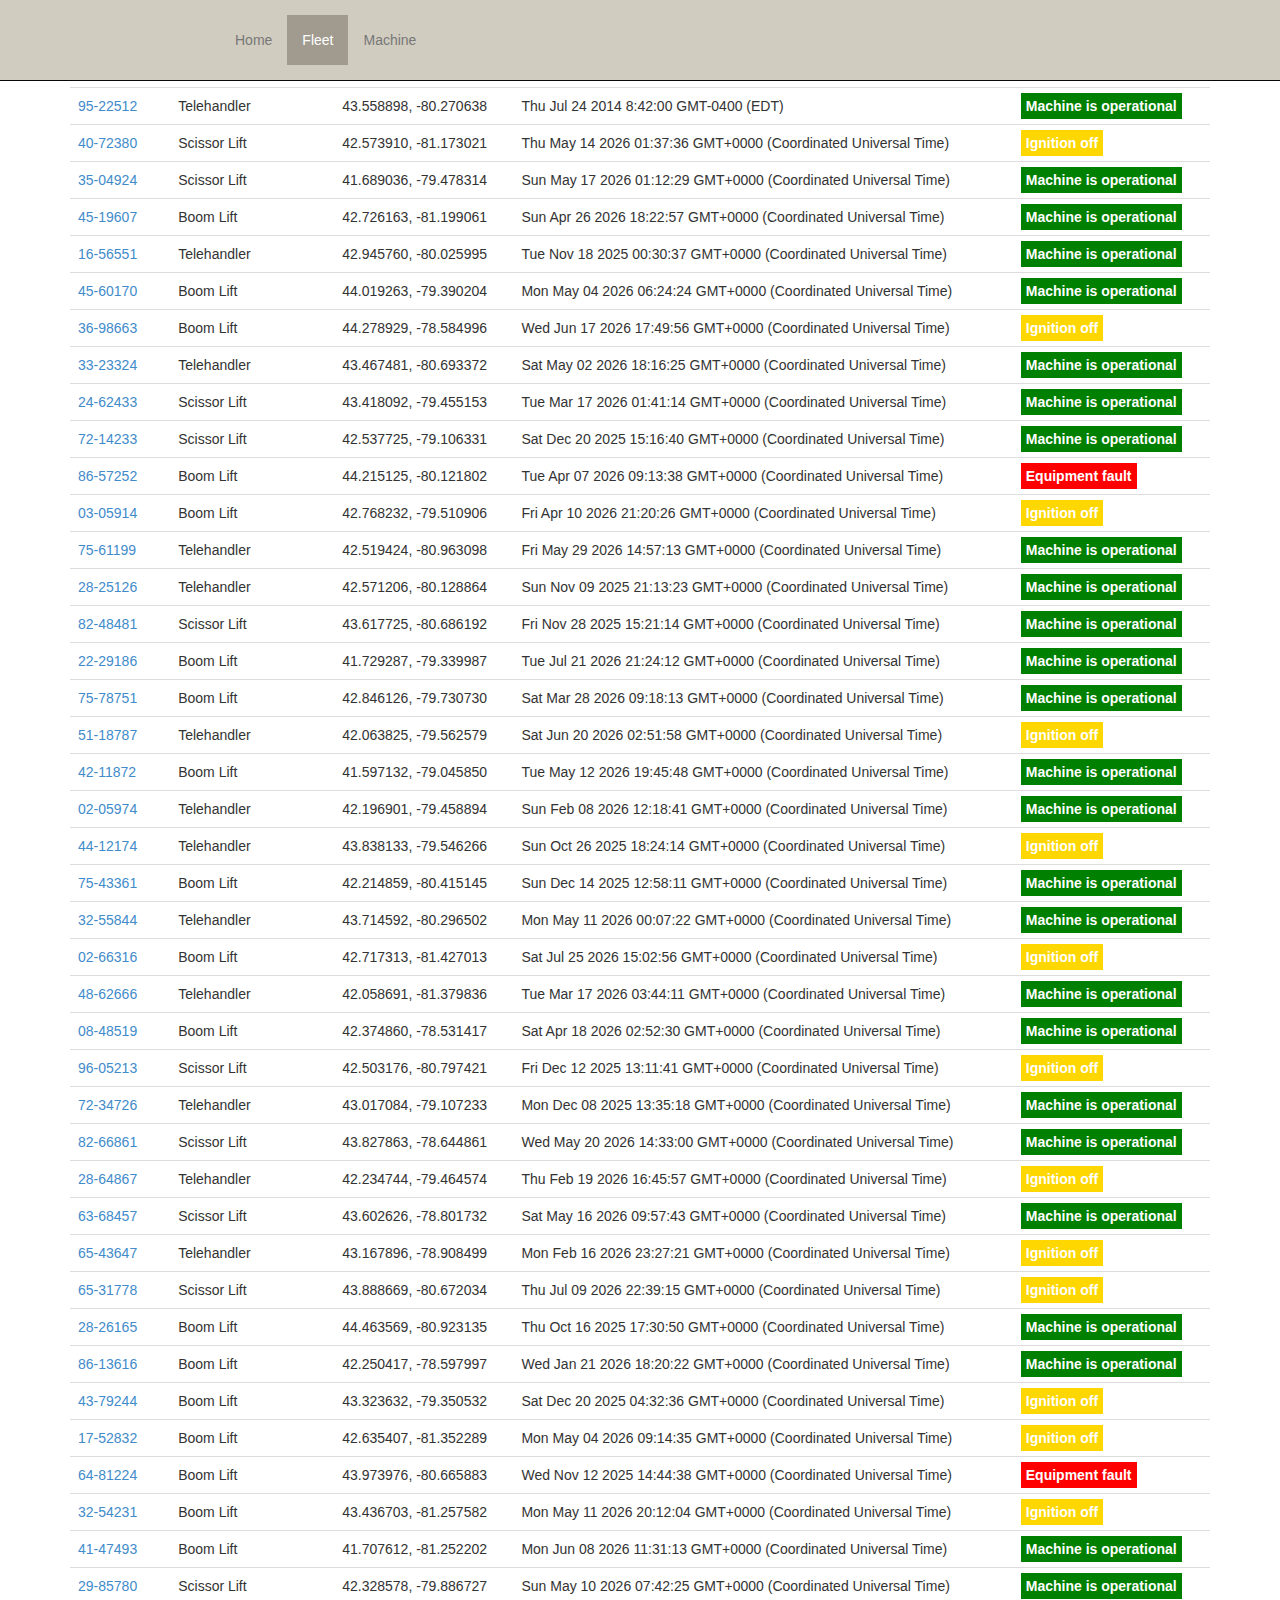
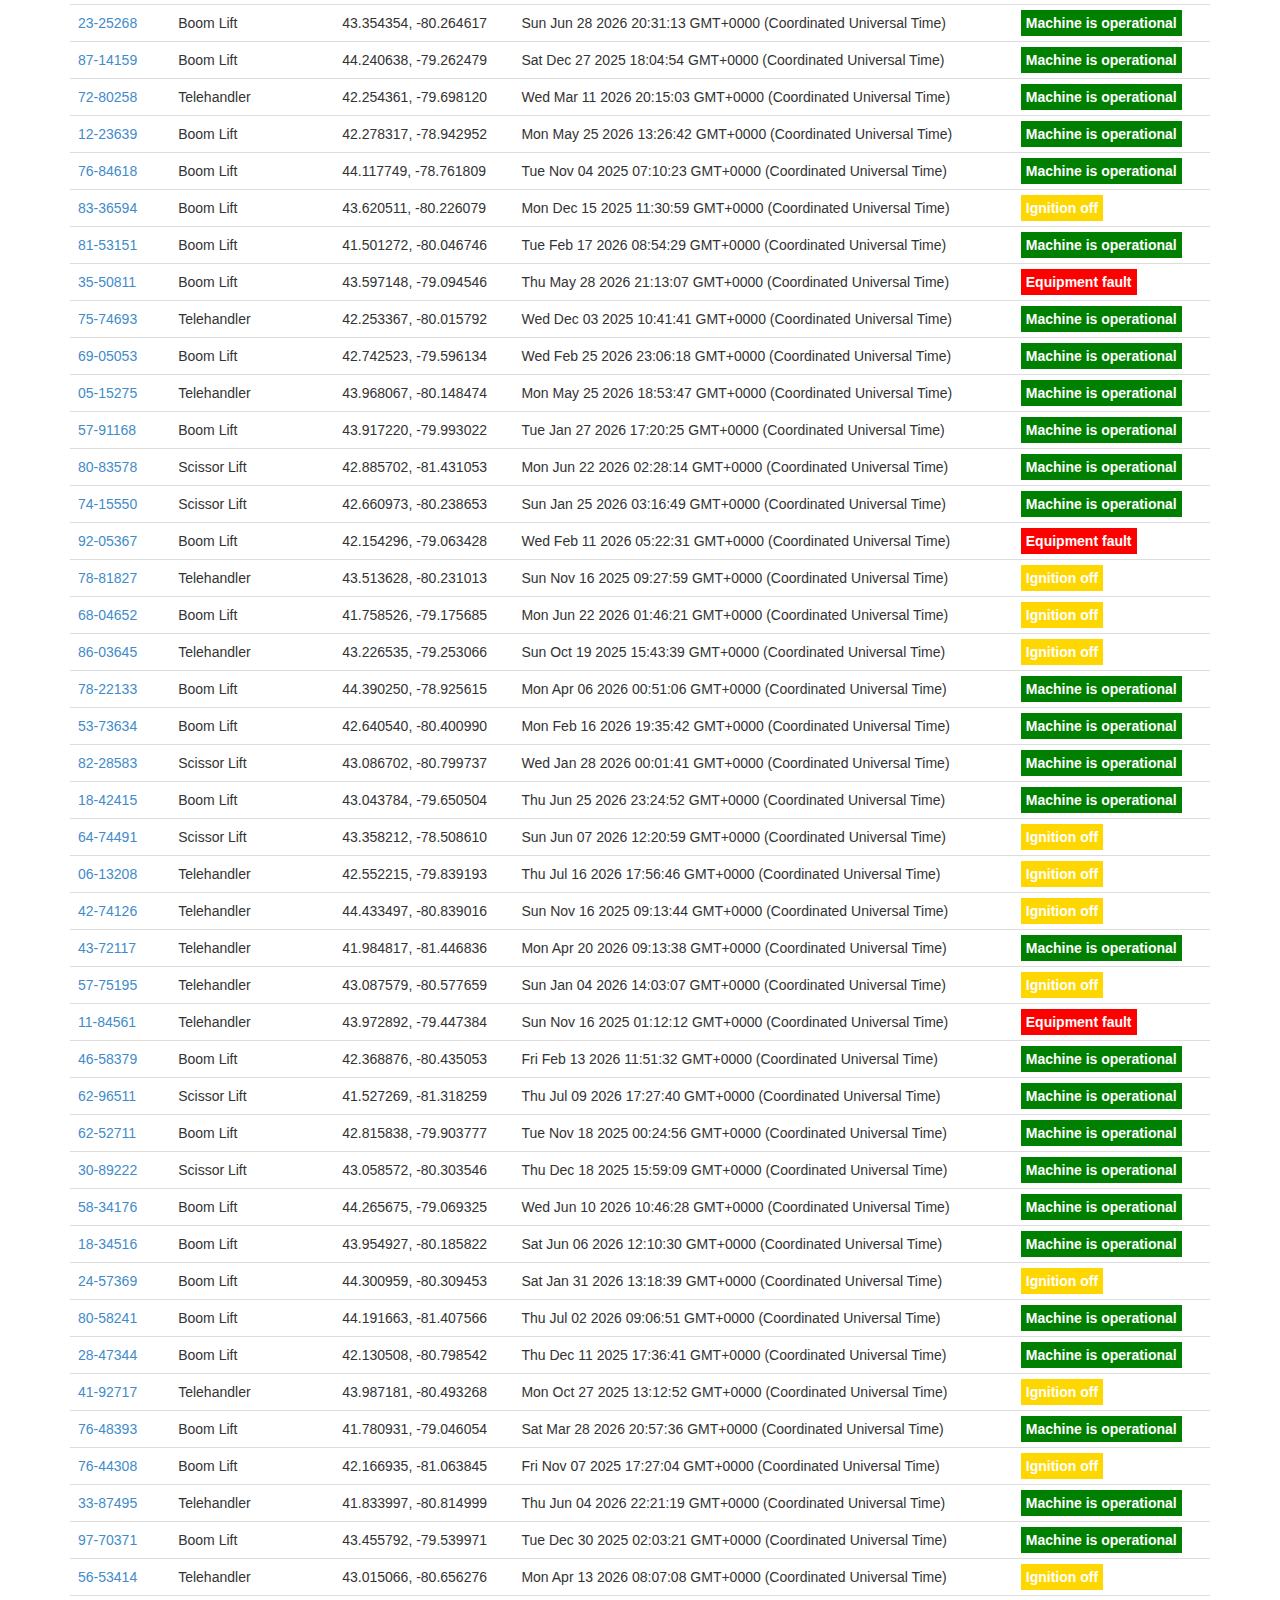
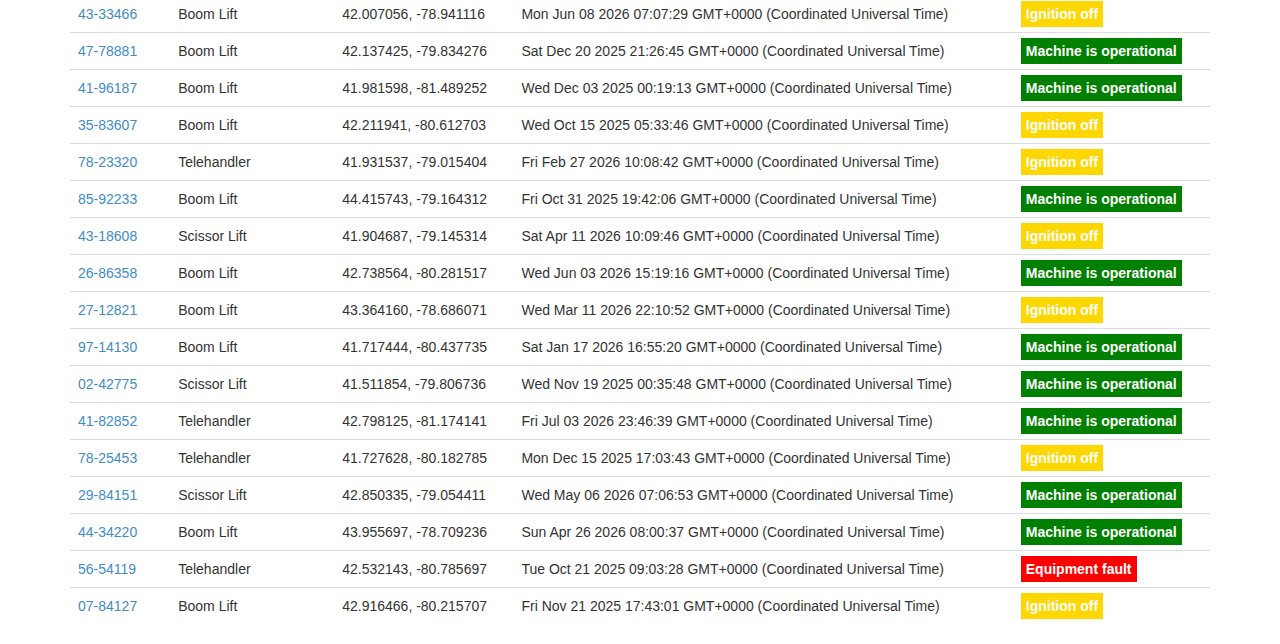
==== commit ec4672cb: "various updates" ====
--- a/fleet.html
+++ b/fleet.html
@@ -51,13 +51,28 @@
           <th>Last updated</th>
           <th>Alert</th>
         </tr>
+        <tr>
+          <td>
+            <a href="machine.html">95-22512</a>
+          </td>
+          <td>Telehandler</td>
+          <td>
+            <i class="good fa fa-thumbs-up"></i>
+          </td>
+          <td>43.558898, -80.270638</td>
+          <td>Thu Jul 24 2014 8:42:00 GMT-0400 (EDT)</td>
+          <td>
+            <span class="good">Machine is operational</span>
+          </td>
+        </tr>
       </table>
     </div>
 
     <script>
       function randomString(length, chars) {
         var result = '';
-        for (var i = length; i > 0; --i) result += chars[Math.round(Math.random() * (chars.length - 1))];
+        for (var i = length; i > 0; --i)
+          result += chars[Math.round(Math.random() * (chars.length - 1))];
         return result;
       }
 
@@ -75,7 +90,7 @@
 
           if (k === 0) {
             //machineId
-            newRow += randomString(2, '0123456789')+'-'+randomString(5, '0123456789');
+            newRow += "<a href='#'>" + randomString(2, '0123456789')+'-'+randomString(5, '0123456789') + "</a>";
           } else if (k === 1) {
             newRow += machineType[Math.round(Math.random()*2)];
           } else if (k === 2) {
@@ -109,7 +124,7 @@
 
           newRow += '</td>';
         };
-        $('table').append("<tr>"+newRow+"</tr>");	
+        $('table').append("<tr>"+newRow+"</tr>");
       };
     </script>
   </body>
--- a/styles.css
+++ b/styles.css
@@ -29,6 +29,14 @@
 #pin3 {	top: 200px; left: 290px; }
 #pin4 {	top: 65px; left: 140px; }
 
+.navbar {
+  background-color: #D1CCC0;
+}
+.navbar-nav>.active>a {
+  background-color: #A19B8F !important;
+  color: white;
+}
+
 .navbar-brand {
   background-image: url('img/Skyjack_LOGO.png');
   background-size: contain;
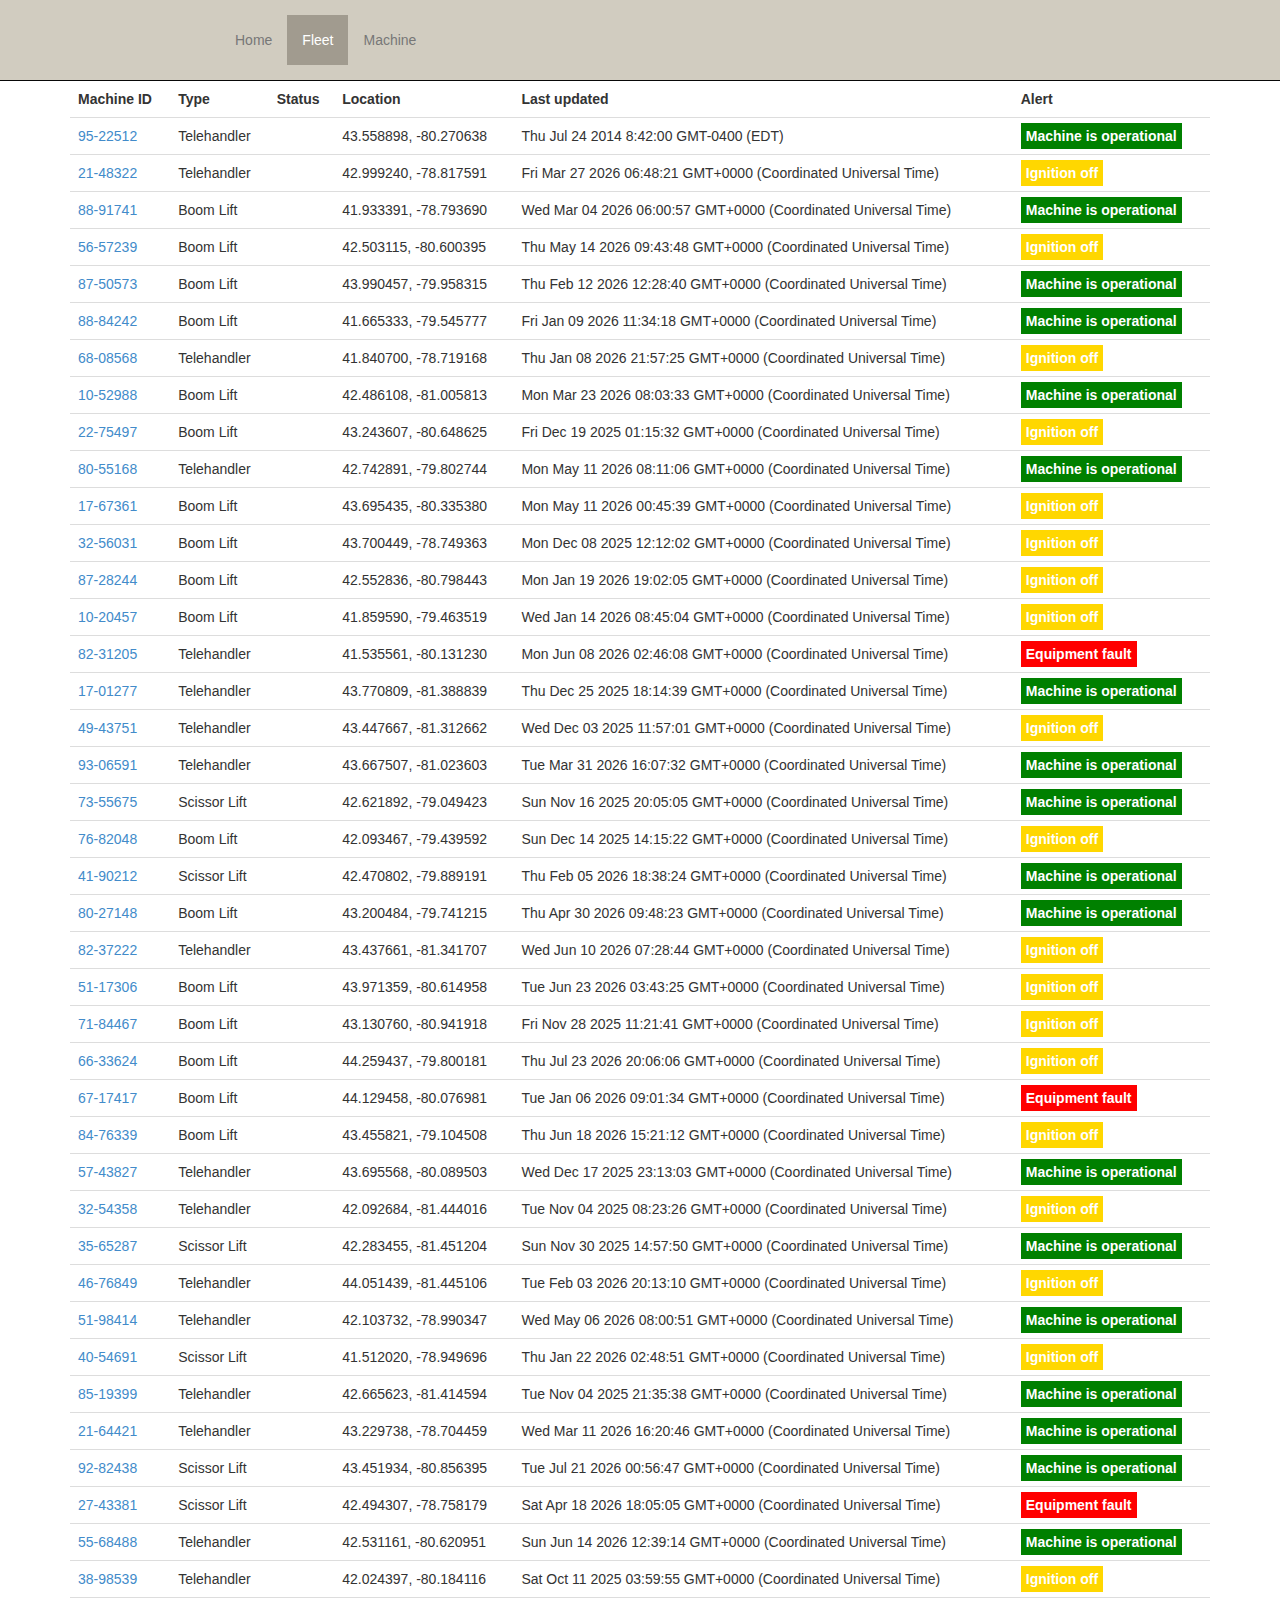
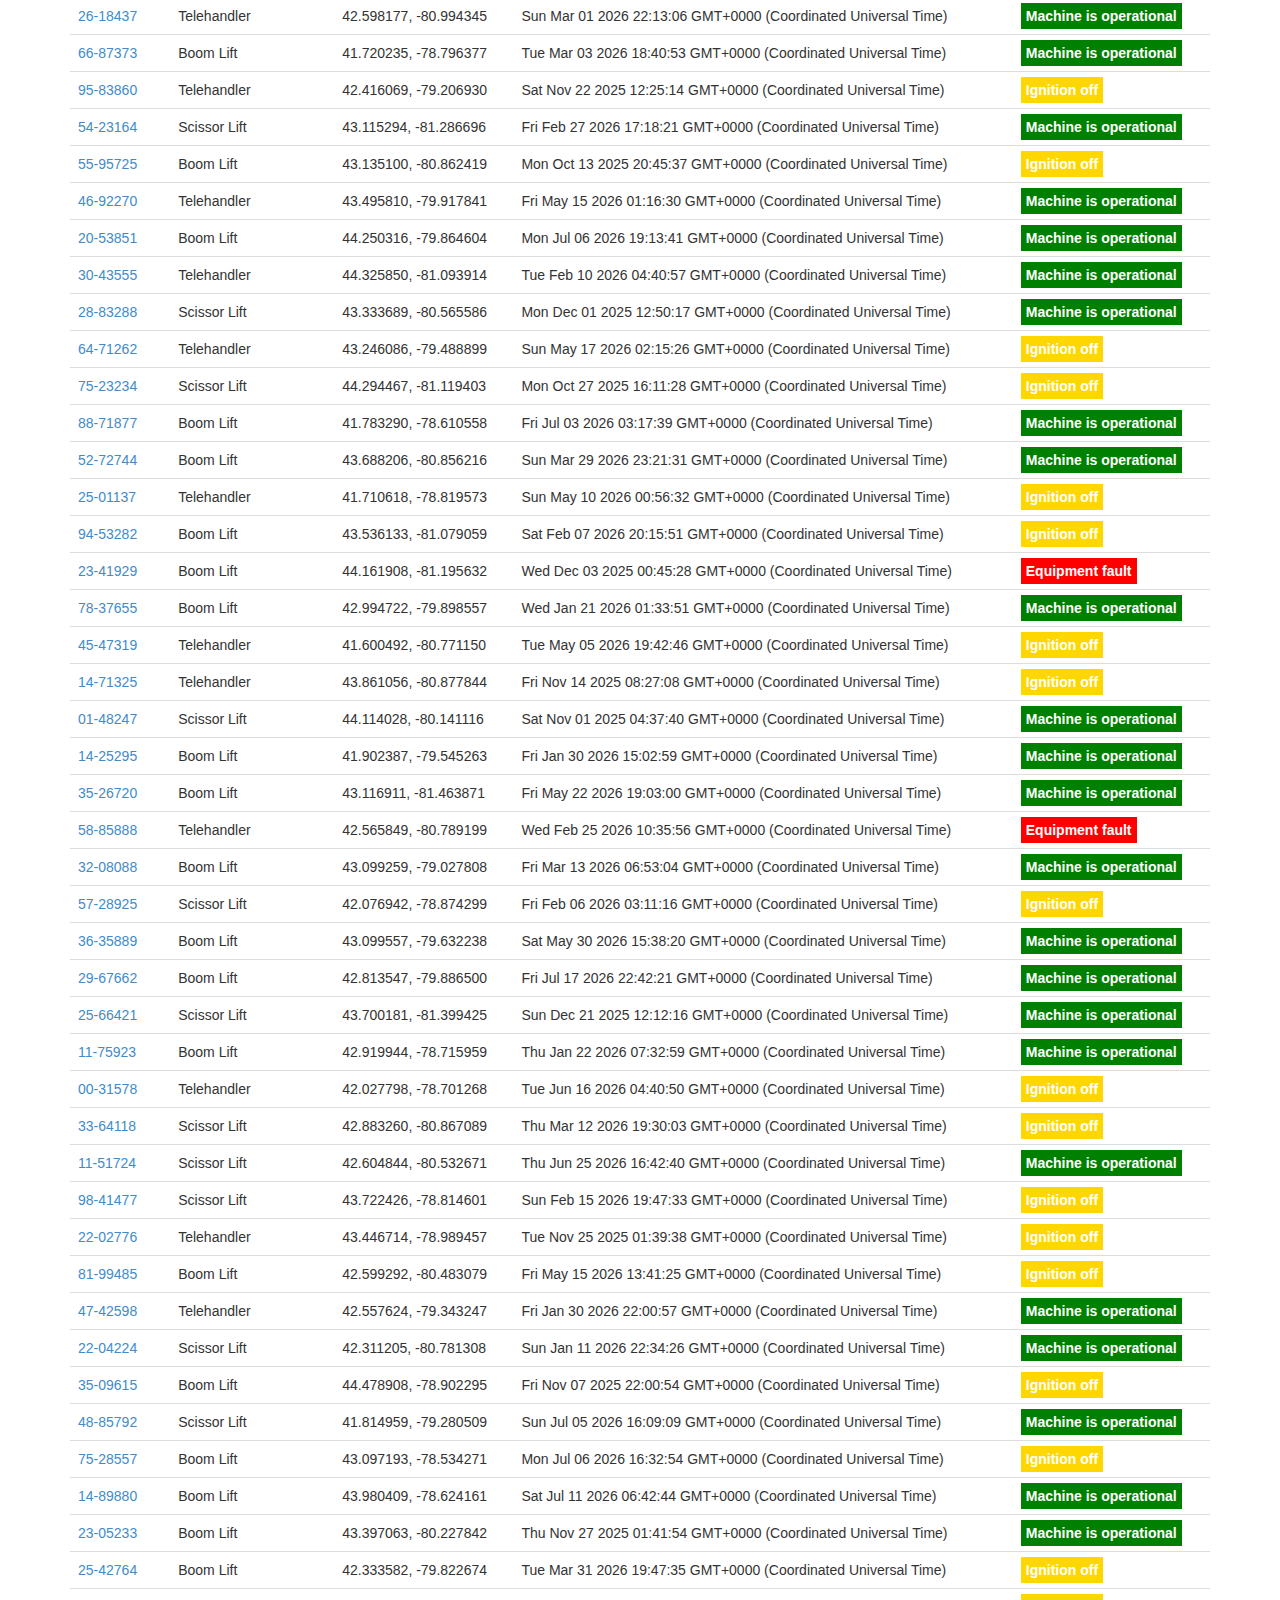
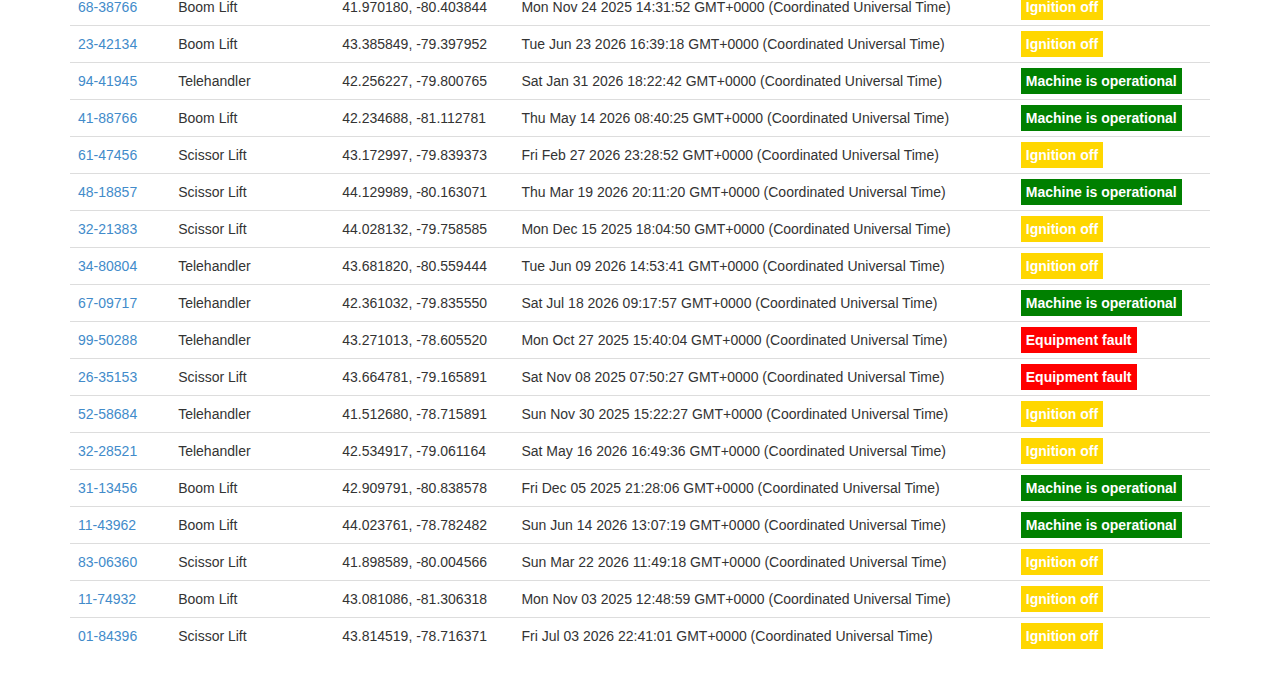
==== commit bc54db17: "fix header cut off" ====
--- a/fleet.html
+++ b/fleet.html
@@ -42,7 +42,7 @@
     </div>
 
     <div class='container'>
-      <table class='table'>
+      <table class='table' style='margin-top: 30px'>
         <tr>
           <th>Machine ID</th>
           <th>Type</th>
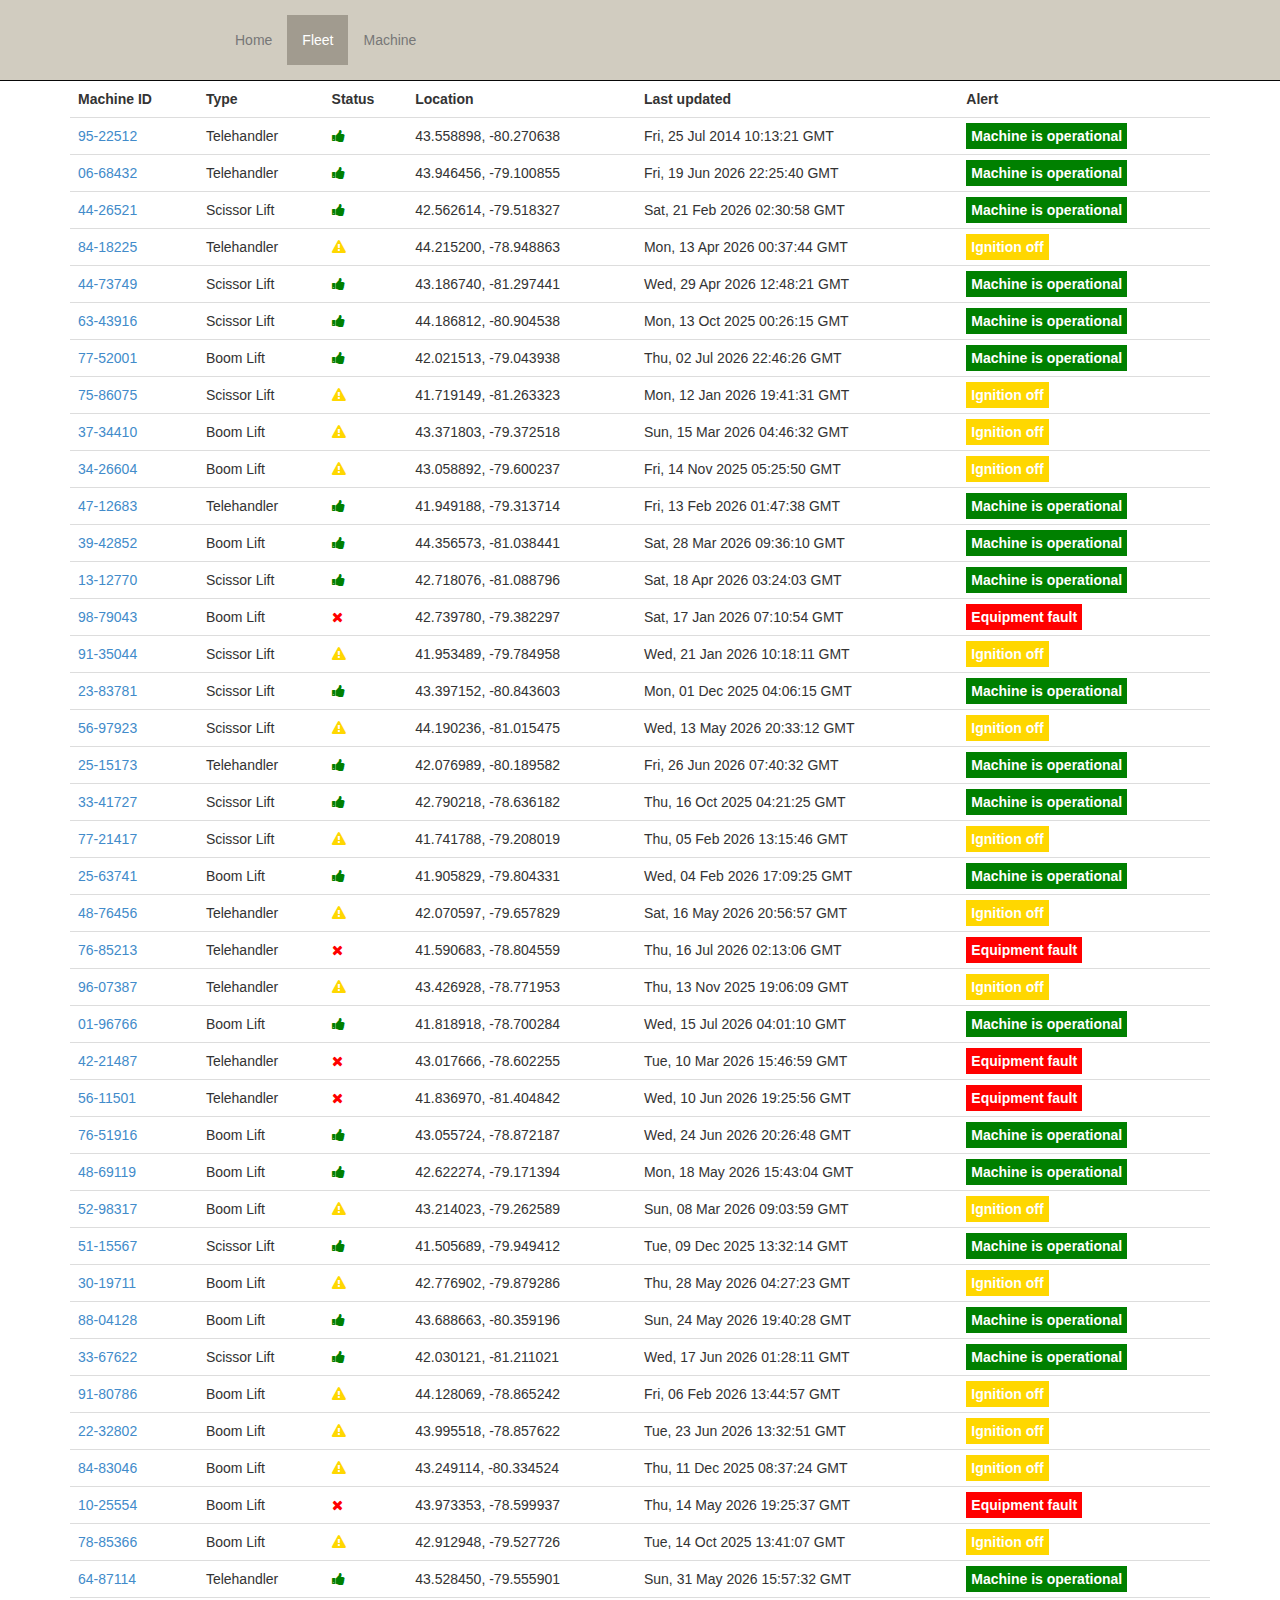
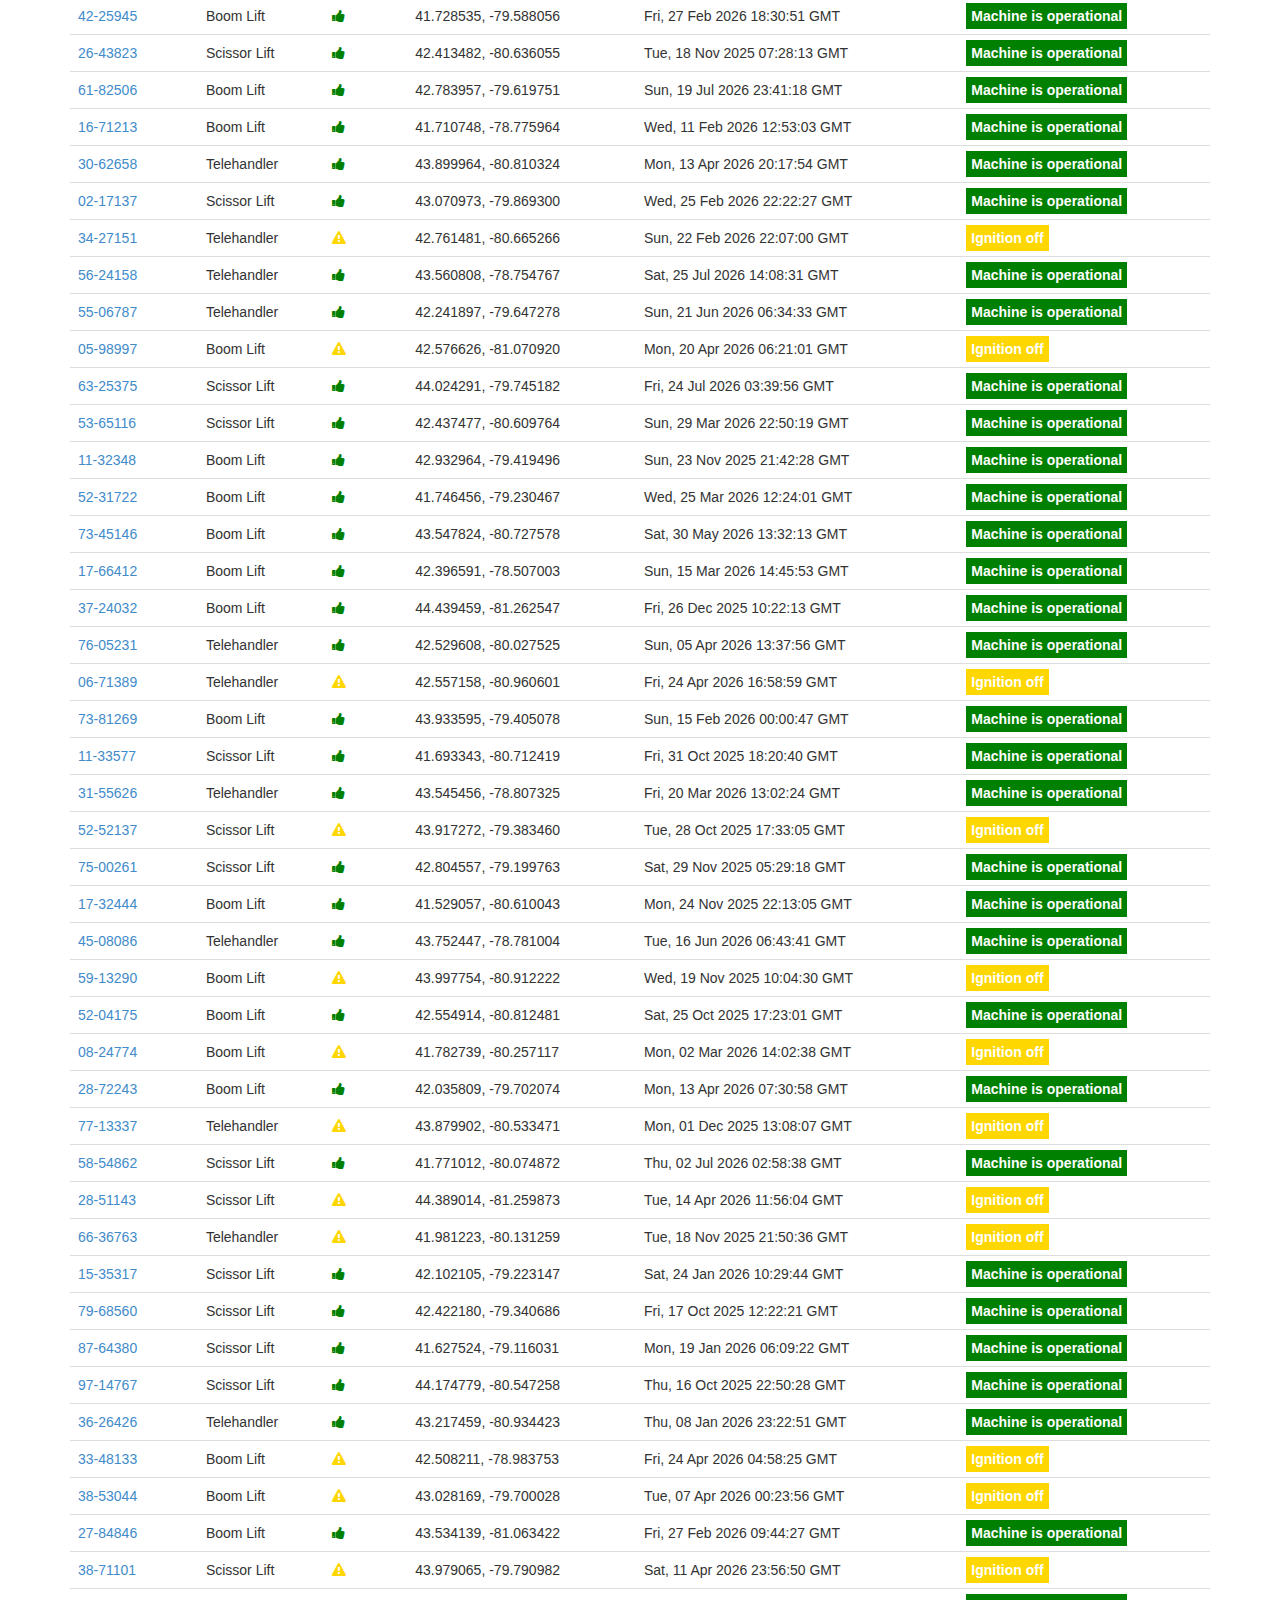
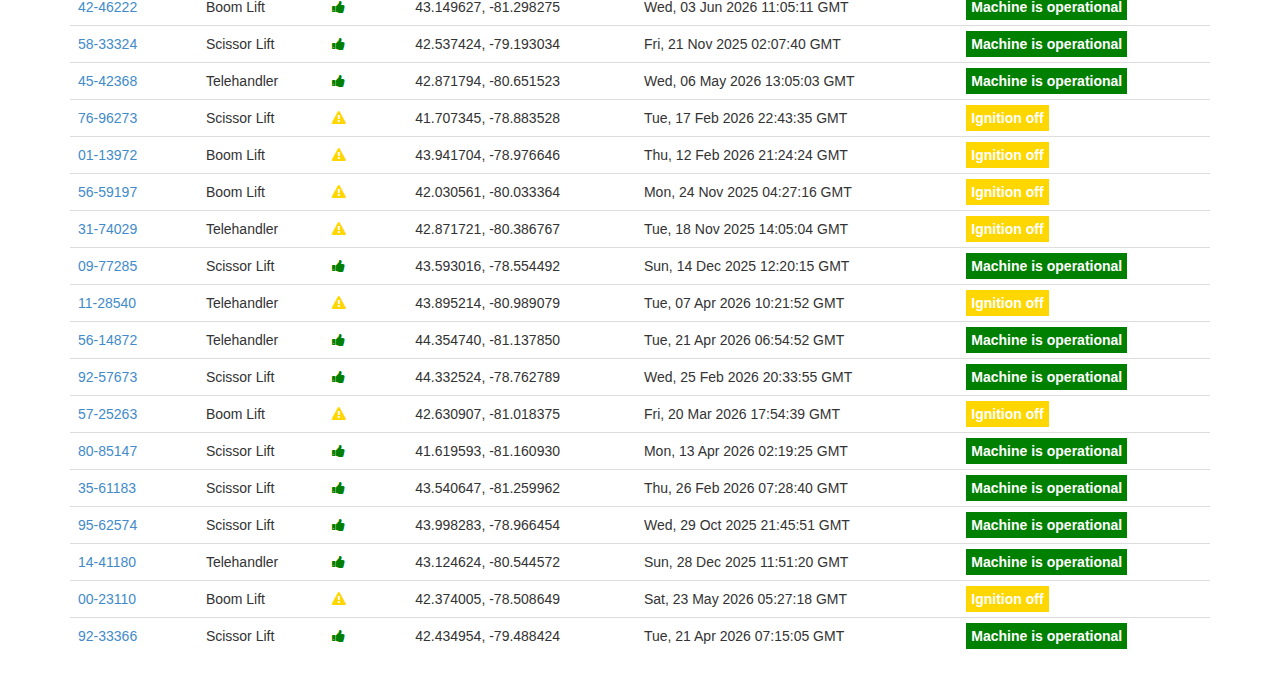
==== commit 22f2885c: "added fonts folder and modified date string" ====
--- a/fleet.html
+++ b/fleet.html
@@ -60,7 +60,7 @@
             <i class="good fa fa-thumbs-up"></i>
           </td>
           <td>43.558898, -80.270638</td>
-          <td>Thu Jul 24 2014 8:42:00 GMT-0400 (EDT)</td>
+          <td>Fri, 25 Jul 2014 10:13:21 GMT</td>
           <td>
             <span class="good">Machine is operational</span>
           </td>
@@ -110,7 +110,7 @@
             newRow += (-80 + (Math.random() * 3) - 1.5).toString().substring(0, 10);
           } else if (k === 4) {
             // last updated
-            newRow += new Date(new Date() - (Math.random() * 25000000000));
+            newRow += new Date(new Date() - (Math.random() * 25000000000)).toGMTString();
           } else {
             // alert
             if (rand > 0.4) {
